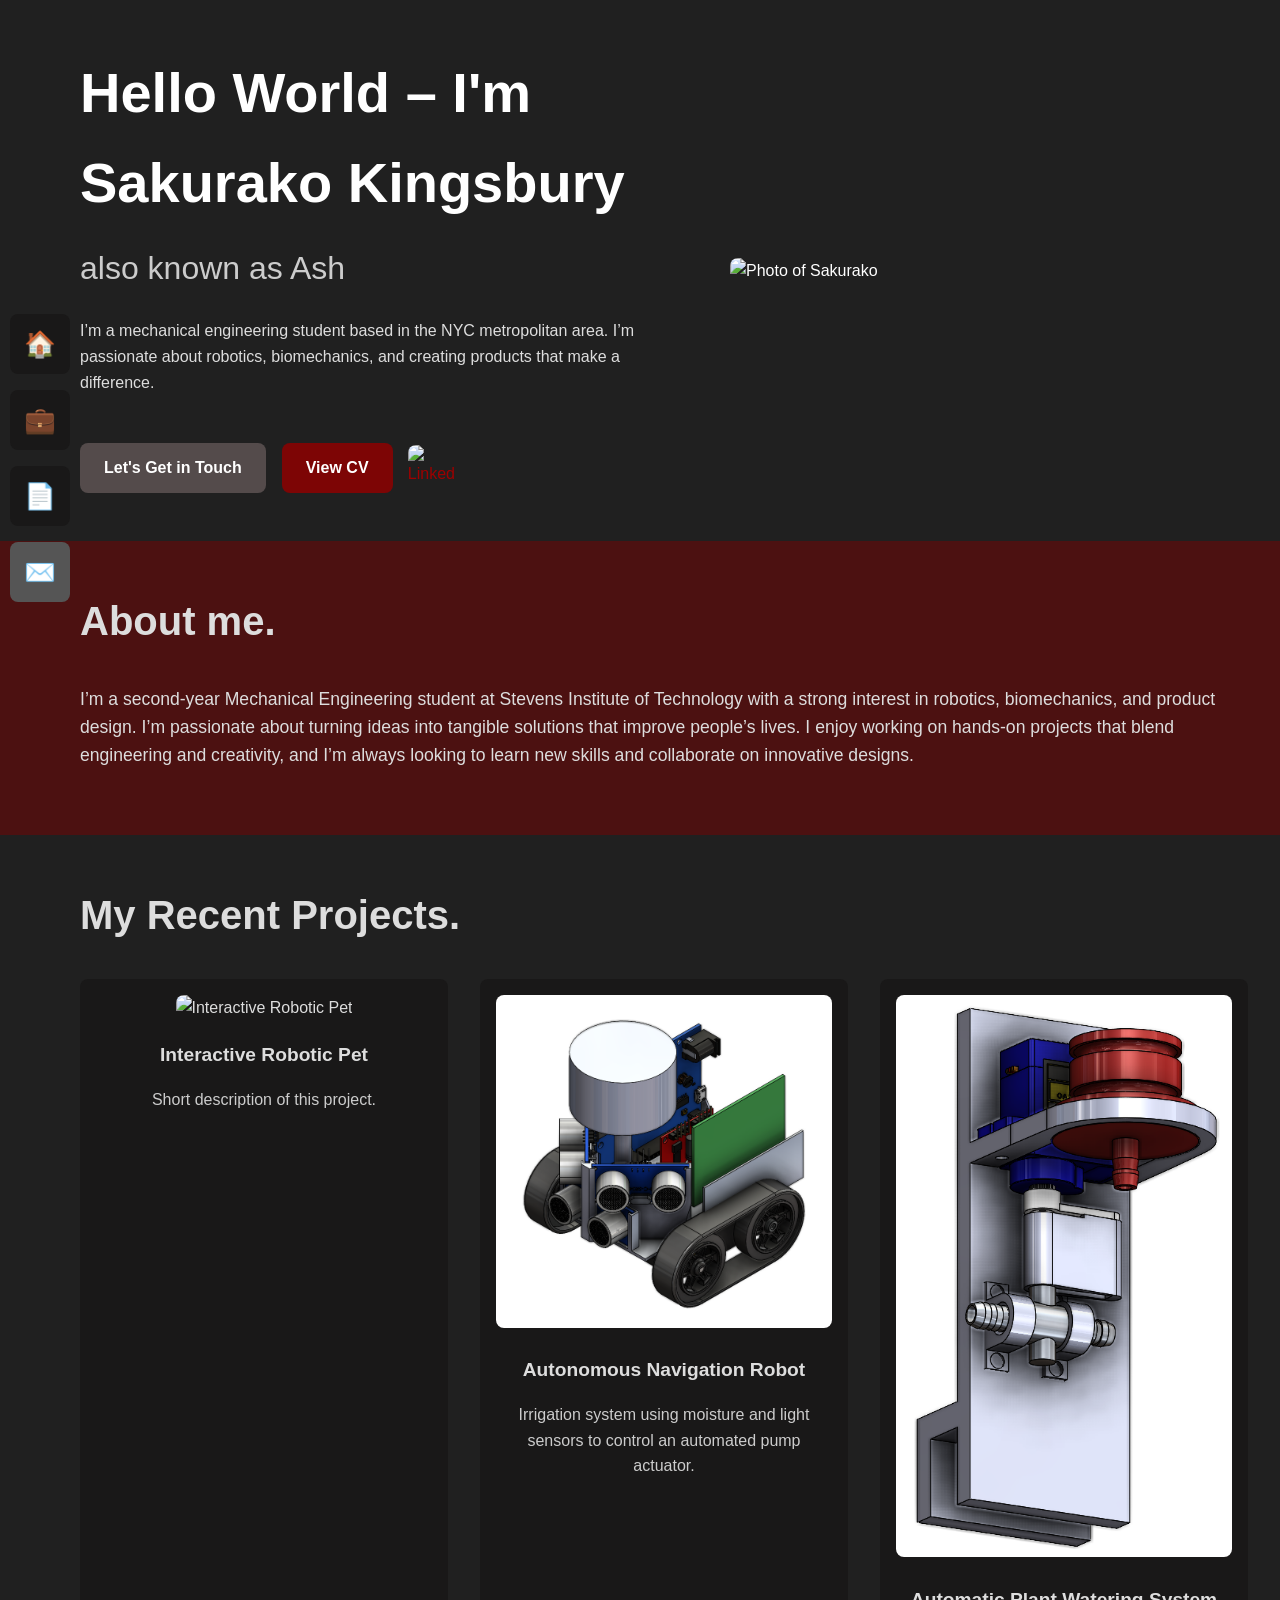
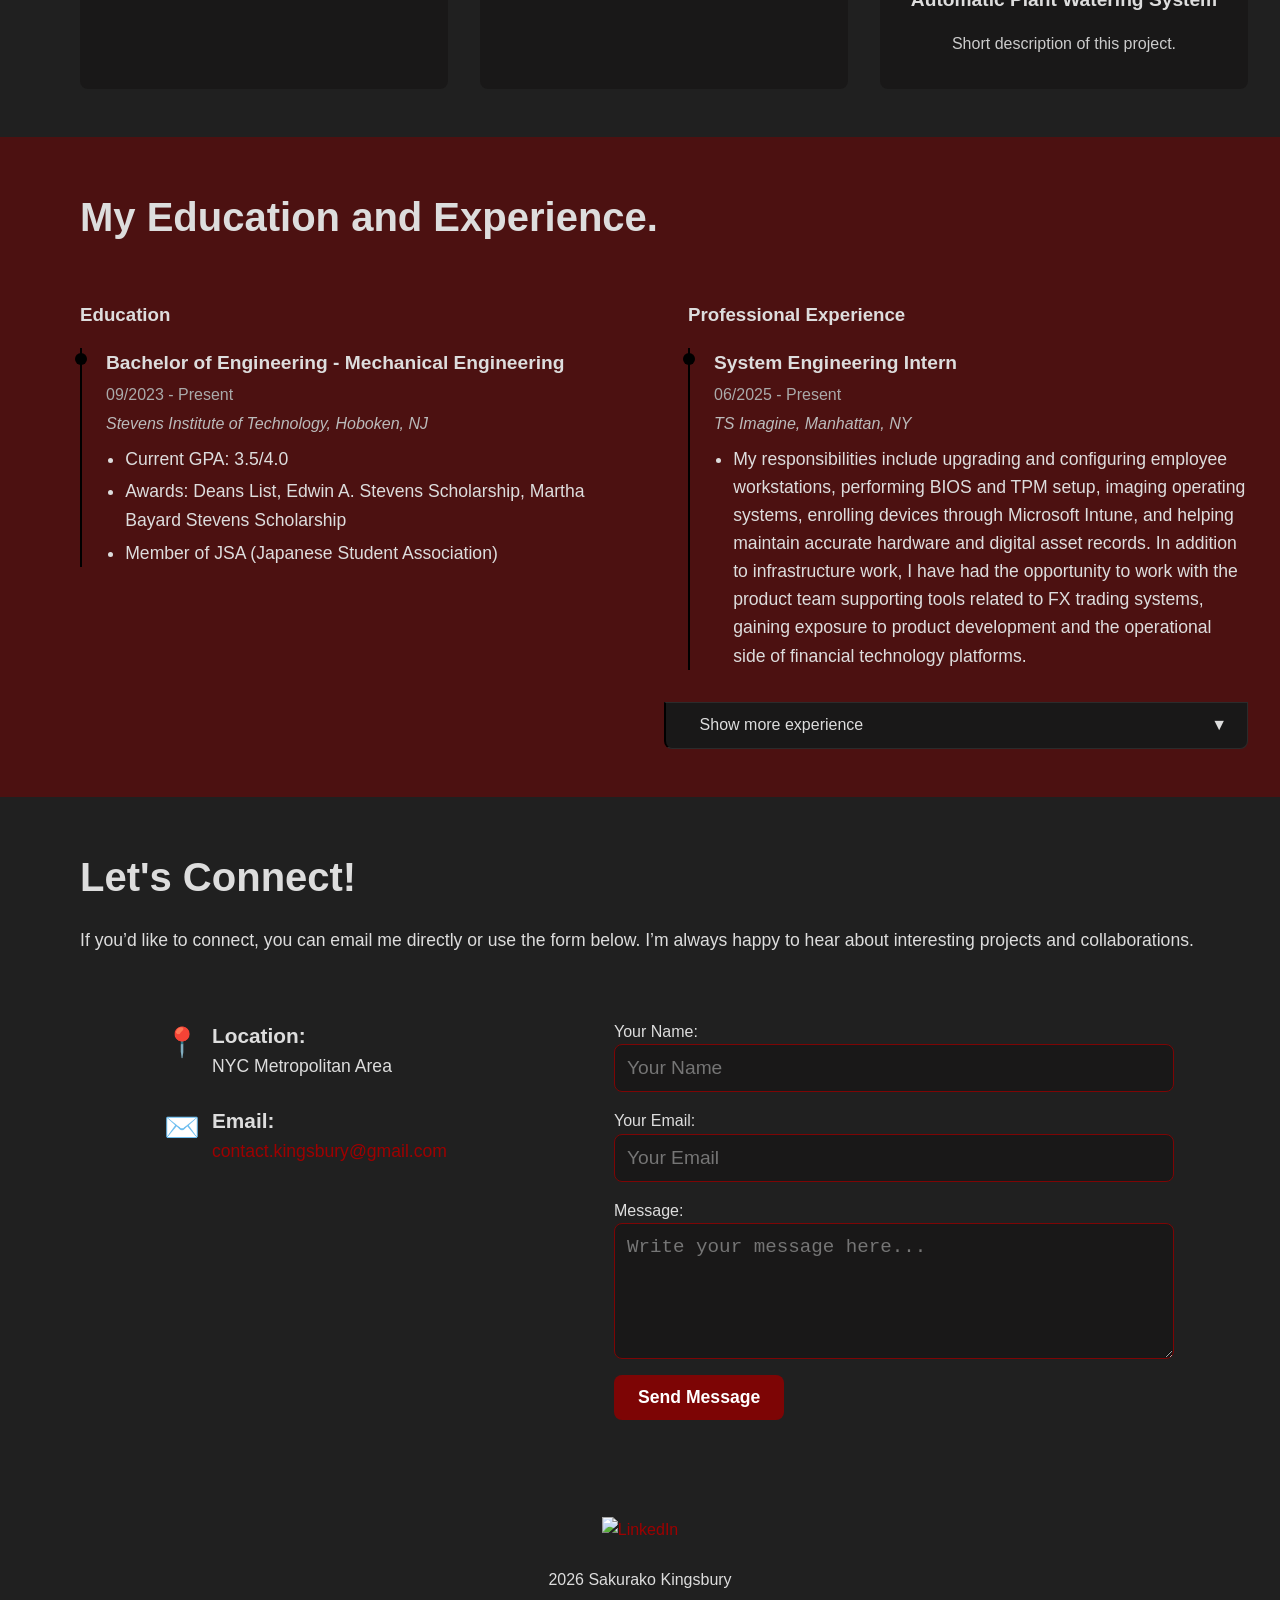
==== index.html @ 4b7a1e5b "Update index.html" ====
<!DOCTYPE html>
<html lang="en">
<head>
  <meta charset="UTF-8" />
  <meta name="viewport" content="width=device-width, initial-scale=1.0"/>
  <title>Sakurako Kingsbury | Portfolio</title>
  <meta name="description" content="Sakurako Kingsbury - Mechanical Engineering Student Portfolio. Projects, Resume, and Contact.">
  <link href="https://fonts.googleapis.com/css2?family=Lato:wght@400;700&display=swap" rel="stylesheet">
  <link rel="stylesheet" href="style.css" />
  <link rel="icon" type="favicon" href="images/favicon.png">
</head>
<body>
  
<button class="hamburger" id="hamburger">&#9776;</button>
<nav class="sidebar" id="sidebar">
  <ul>
    <li><a href="#about"><span class="icon">🏠</span><span class="label">About</span></a></li>
    <li><a href="#projects"><span class="icon">💼</span><span class="label">Projects</span></a></li>
    <li><a href="#resume"><span class="icon">📄</span><span class="label">Resume</span></a></li>
    <li><a href="#contact"><span class="icon">✉️</span><span class="label">Contact</span></a></li>
  </ul>
</nav>
<nav class="mobile-menu" id="mobileMenu">
  <ul>
    <li><a href="#about">About</a></li>
    <li><a href="#projects">Projects</a></li>
    <li><a href="#resume">Resume</a></li>
    <li><a href="#contact">Contact</a></li>
  </ul>
</nav>


<header>
  <div class="container">
    <div class="header-content">
      <div class="nameblock">
        <h1 class="main-name">Hello World – I'm Sakurako Kingsbury</h1>
        <div class="subtitle">also known as Ash</div>
        <p class="intro">
          I’m a mechanical engineering student based in the NYC metropolitan area. I’m passionate about robotics, biomechanics, and creating products that make a difference.
        </p>
        <div class="buttons">
          <a href="#contact" class="button secondary">Let's Get in Touch</a>
          <a href="images/CV.pdf" class="button primary" target="_blank">View CV</a>
          <a href="https://www.linkedin.com/in/sakurakokingsbury/" class="linkedin-button" target="_blank" aria-label="LinkedIn"> <img src="https://uxwing.com/wp-content/themes/uxwing/download/brands-and-social-media/linkedin-app-white-icon.png" alt="LinkedIn">
          </a>
        </div>
      </div>
      <div class="image-container">
        <img src="images/yourphoto.jpg" alt="Photo of Sakurako" class="profile-photo">
      </div>
    </div>
  </div>
</header>

<main>

  <div class="section-wrapper grey">
    <section id="about">
      <div class="container">
        <h2>About me.</h2>
        <p>
          I’m a second-year Mechanical Engineering student at Stevens Institute of Technology with a strong interest in robotics, biomechanics, and product design. I’m passionate about turning ideas into tangible solutions that improve people’s lives. I enjoy working on hands-on projects that blend engineering and creativity, and I’m always looking to learn new skills and collaborate on innovative designs.
        </p>
      </div>
    </section>
  </div>

  <div class="section-wrapper red">
    <section id="projects">
      <div class="container">
        <h2>My Recent Projects.</h2>
        <div class="project-grid">
          <div class="project-item">
            <img src="images/pet assembly.jpg" alt="Interactive Robotic Pet">
            <h3>Interactive Robotic Pet</h3>
            <p>Short description of this project.</p>
          </div>
          <div class="project-item">
            <img src="images/navi assembly.png" alt="Autonomous Navigation Robot">
            <h3>Autonomous Navigation Robot</h3>
            <p>Irrigation system using moisture and light sensors to control an automated pump actuator.</p>
          </div>
          <div class="project-item">
            <img src="images/plant assembly.png" alt="Automatic Plant Watering System">
            <h3>Automatic Plant Watering System</h3>
            <p>Short description of this project.</p>
          </div>
        </div>
      </div>
    </section>
  </div>

  <div class="section-wrapper grey">
    <section id="resume">
      <div class="container">
        <h2>My Education and Experience.</h2>
        <div class="resume-container">
          <div class="resume-column">
            <h3>Education</h3>
            <div class="resume-item">
              <h4>Bachelor of Engineering - Mechanical Engineering</h4>
              <span class="resume-date">09/2023 - Present</span>
              <em>Stevens Institute of Technology, Hoboken, NJ</em>
              <ul>
                <li>Current GPA: 3.5/4.0 </li>
                <li>Awards: Deans List, Edwin A. Stevens Scholarship, Martha Bayard Stevens Scholarship</li>
                <li>Member of JSA (Japanese Student Association)</li>
              </ul>
            </div>
          </div>
          <div class="resume-column">
            <h3>Professional Experience</h3>
            <div class="resume-item">
              <h4>System Engineering Intern</h4>
              <span class="resume-date">06/2025 - Present</span>
              <em>TS Imagine, Manhattan, NY</em>
              <ul>
                <li>My responsibilities include upgrading and configuring employee workstations, performing BIOS and TPM setup, imaging operating systems, enrolling devices through Microsoft Intune, and helping maintain accurate hardware and digital asset records. In addition to infrastructure work, I have had the opportunity to work with the product team supporting tools related to FX trading systems, gaining exposure to product development and the operational side of financial technology platforms.</li>
              </ul>
            </div>
            
            <button class="resume-toggle" type="button" aria-expanded="false" aria-controls="more-experience">
              <span>Show more experience</span>
              <span class="resume-toggle-arrow">▼</span>
            </button>
            
            <div class="resume-extra" id="more-experience" hidden>

            <div class="resume-item">
              <h4>Cook</h4>
              <span class="resume-date">08/2021 - 08/2024</span>
              <em>Ramen Musashi, Scarsdale, NY</em>
              <ul>
                <li>I independently designed and implemented an NFC tap mobile menu that allowed customers to quickly access the restaurant’s digital menu and online ordering platforms through their phones. I also balanced customer service responsibilities with hands-on kitchen work in a fast-paced restaurant environment. I prepared traditional Japanese dishes, managed high transaction volumes at the register, and assisted customers while maintaining efficient service during busy periods. In addition to daily operations, I helped train new staff members and assisted with inventory and kitchen organization.</li>
              </ul>
            </div>
             <div class="resume-item">
              <h4>President of STEM Club</h4>
              <span class="resume-date">01/2022 - 06/2023</span>
              <em>Fusion Academy, White Plains, NY</em>
              <ul>
                <li>I worked alongside my mentor to organize and lead hands-on engineering projects for students interested in robotics and programming. I guided members through building and programming robotics platforms such as the VEX EDR Clawbot and the Parallax ActivityBot, while also introducing students to 3D modeling and printing using Autodesk Maya and Cura. Through these projects, I helped create an environment where students could explore mechanical design, coding in Python, and practical problem-solving through collaborative experimentation.</li>
              </ul>
            </div>
            <div class="resume-item">
              <h4>Engineering and CAD Officer</h4>
              <span class="resume-date">09/2020 - 01/2022</span>
              <em>First Robotics, Scarsdale, NY</em>
              <ul>
                <li>I lead mechanical design, assembly, and engineering documentation for the robot build season. I managed engineering operations, organized design reviews, mentored team members in CAD practices, and maintained detailed records in the team’s engineering notebook. During the pandemic, I developed and taught a Zoom-based Fusion 360 training session for members with little prior CAD experience, guiding them through a hands-on introductory project to build foundational modeling skills. Throughout the season, I helped solve mechanical design challenges through analytical problem-solving, iterative prototyping, and 3D modeling using Autodesk Fusion 360.</li>
              </ul>
            </div>
            </div>
          </div>
        </div>
      </div>
    </section>
  </div>

<div class="section-wrapper red">
  <section id="contact">
    <div class="container">
      <h2>Let's Connect!</h2>
      <p>If you’d like to connect, you can email me directly or use the form below. I’m always happy to hear about interesting projects and collaborations.</p>
      <div class="contact-wrapper">
        <div class="contact-info">
          <div class="contact-item">
            <span class="contact-icon">📍</span>
            <div>
              <strong>Location: </strong><br>
              NYC Metropolitan Area
            </div>
          </div>
          <div class="contact-item">
            <span class="contact-icon">✉️</span>
            <div>
              <strong>Email: </strong><br>
              <a href="mailto:contact.kingsbury@gmail.com">contact.kingsbury@gmail.com</a>
            </div>
          </div>
        </div> <!-- ✅ CLOSE .contact-info properly -->
        <form action="https://formspree.io/f/xrbkwzpn" method="POST">
          <label>
            Your Name:
            <input type="text" name="name" placeholder="Your Name" required>
          </label>
          <label>
            Your Email:
            <input type="email" name="email" placeholder="Your Email" required>
          </label>
          <label>
            Message:
            <textarea name="message" rows="5" placeholder="Write your message here..." required></textarea>
          </label>
          <button type="submit">Send Message</button>
        </form>
      </div>
    </div>
  </section>
</div>

</main>

<footer>
  <a href="https://www.linkedin.com/in/sakurakokingsbury/"
     target="_blank"
     aria-label="LinkedIn"
     style="display: inline-block; margin-bottom: 0.5rem;">
    <img src="https://uxwing.com/wp-content/themes/uxwing/download/brands-and-social-media/linkedin-app-white-icon.png"
         alt="LinkedIn"
         style="height: 32px; width: auto; vertical-align: middle;">
  </a>
  <p>2026 Sakurako Kingsbury</p>
</footer>

<script>
document.addEventListener("DOMContentLoaded", function() {
  const sections = document.querySelectorAll("section");
  const navLinks = document.querySelectorAll(".sidebar a");

  function activateNavLink() {
    let index = sections.length;

    while (--index >= 0) {
      if (window.scrollY + 200 >= sections[index].offsetTop) {
        navLinks.forEach((link) => link.classList.remove("active"));
        const id = sections[index].getAttribute("id");
        const activeLink = document.querySelector(`.sidebar a[href="#${id}"]`);
        if (activeLink) activeLink.classList.add("active");
        break;
      }
    }
  }

  activateNavLink();
  window.addEventListener("scroll", activateNavLink);
});
  
</script>
<script>
  const mobileMenu = document.getElementById('mobileMenu');
  const hamburgerBtn = document.getElementById('hamburger');

  // Toggle menu when clicking the hamburger
  hamburgerBtn.addEventListener('click', (e) => {
    e.stopPropagation(); // Prevent the document click from firing
    mobileMenu.classList.toggle('active');
  });

  // Close menu when clicking a link inside it
  const menuLinks = mobileMenu.querySelectorAll('a');
  menuLinks.forEach(link => {
    link.addEventListener('click', () => {
      mobileMenu.classList.remove('active');
    });
  });

  // Close menu when clicking anywhere else
  document.addEventListener('click', () => {
    mobileMenu.classList.remove('active');
  });

  // Prevent clicks inside the menu from closing it
  mobileMenu.addEventListener('click', (e) => {
    e.stopPropagation();
  });
</script>

<script>
  const resumeToggle = document.querySelector('.resume-toggle');
  const moreExperience = document.getElementById('more-experience');

  if (resumeToggle && moreExperience) {
    resumeToggle.addEventListener('click', () => {
      const isHidden = moreExperience.hasAttribute('hidden');

      if (isHidden) {
        moreExperience.removeAttribute('hidden');
        resumeToggle.setAttribute('aria-expanded', 'true');
        resumeToggle.querySelector('span').textContent = 'Show less experience';
      } else {
        moreExperience.setAttribute('hidden', '');
        resumeToggle.setAttribute('aria-expanded', 'false');
        resumeToggle.querySelector('span').textContent = 'Show more experience';
      }
    });
  }
</script>
  
</body>
</html>
---- style.css ----
:root {
  --red: #7D0505;
  --red-dark: #5D0505;
  --gray-dark: #202020;
  --gray: #333;
  --gray-light: #555;
  --link: #9D0000;
  --link-hover: #8D0E0E;
  --radius: 0.5rem;
}

body {
  font-family: 'Franklin Gothic Medium', Arial, sans-serif;
  margin: 0;
  padding: 0;
  line-height: 1.6;
  background-color: #4C1111;
  color: #ddd;
}

section p,
section li {
  font-size: 1.1rem;
}

img {
  border: none;
}

.resume-toggle {
  width: calc(100% + 1.5rem);
  margin: 1rem 0 0 -1.5rem;
  padding: 0.85rem 1.25rem 0.85rem 2.1rem;
  border: 1px solid #2b2b2b;
  border-left: 2px solid #000;
  border-radius: 0 0 var(--radius) var(--radius);
  background: #191818;
  color: #ddd;
  font-family: 'Franklin Gothic Medium', Arial, sans-serif;
  font-size: 1rem;
  display: flex;
  align-items: center;
  justify-content: space-between;
  cursor: pointer;
  transition: background-color 0.25s ease, transform 0.25s ease;
}

.resume-toggle:hover {
  background: #242424;
}

.resume-toggle-arrow {
  display: inline-block;
  transition: transform 0.25s ease;
}

.resume-toggle[aria-expanded="true"] .resume-toggle-arrow {
  transform: rotate(180deg);
}

.resume-extra {
  margin-top: 1.5rem;
}

.resume-extra[hidden] {
  display: none;
}

/* Sidebar */
.sidebar {
  position: fixed;
  top: 0;
  left: 10px;
  width: 60px;
  height: 100vh;
  background-color: transparent;
  padding-top: 1rem;
  display: flex;
  flex-direction: column;
  align-items: center;
  justify-content: center;
  box-sizing: border-box;
  z-index: 1000;
}

.sidebar ul {
  list-style: none;
  padding: 0;
  margin: 0;
  width: 100%;
}

.sidebar li {
  width: 100%;
  margin: 1rem 0;
}

.sidebar a {
  display: flex;
  flex-direction: column;
  align-items: center;
  justify-content: center;
  width: 60px;
  height: 60px;
  margin: 1rem auto;
  background-color: #191818;
  border-radius: var(--radius);
  font-size: 1.6rem;
  transition: width 0.3s ease, background-color 0.4s ease;
  position: relative;
  overflow: hidden;
  text-decoration: none;
  color: white;
}

/* Hide label by default */
.sidebar a .label {
  opacity: 0;
  position: absolute;
  left: 70px;
  top: 50%;
  color: #ddd;
  transform: translateY(-50%);
  white-space: nowrap;
  font-size: 1.1rem;
  transition: opacity 0s, left 0.2s ease;
  will-change: opacity, left;
}

/* Hover and active hover states */
.sidebar a:hover,
.sidebar a.active:hover {
  width: 160px;
  background-color: var(--gray);
}

.sidebar a:hover .label,
.sidebar a.active:hover .label {
  opacity: 1;
  left: 70px;
}

.sidebar a:hover .icon,
.sidebar a.active:hover .icon {
  opacity: 0;
}

/* Active state */
.sidebar a.active {
  background-color: var(--gray-light);
}

.hamburger {
  display: none;
  position: fixed;
  top: 10px;
  right: 10px;
  z-index: 1000;
  background: none;
  border: none;
  color: white;
  font-size: 2rem;
  cursor: pointer;
}

/* Main container */
.container {
  max-width: 1200px;
  margin: 0 auto;
  padding: 0 2rem;
  padding-left: 80px;
}

/* Header */
header {
  background: var(--gray-dark);
  color: #fff;
  padding: 3rem 0;
}

.header-content {
  display: flex;
  justify-content: space-between;
  align-items: center;
  flex-wrap: nowrap;
  gap: 2rem;
}

.nameblock {
  flex: 1 1 400px;
  display: flex;
  flex-direction: column;
  min-width: 250px;
}

.image-container {
  flex: 1 1 300px;
  display: flex;
  align-items: center;
  justify-content: center;
  min-width: 150px;
}

.profile-photo {
  width: 100%;
  height: auto;
  object-fit: contain;
  display: block;
  border-radius: var(--radius);
}

.main-name {
  font-size: clamp(2rem, 6vw, 3.5em);
  margin: 0;
}

.subtitle {
  font-size: clamp(1rem, 3vw, 2em);
  color: #ccc;
  margin-top: 0.5em;
}

.intro {
  margin-top: 1.5rem;
  max-width: 600px;
  line-height: 1.6;
  color: #ddd;
}

.buttons {
  margin-top: 2rem;
  display: flex;
  gap: 1rem;
  flex-wrap: wrap;
  align-items: center;
}

.button {
  text-decoration: none;
  padding: 0.75rem 1.5rem;
  border-radius: var(--radius);
  font-weight: 600;
  transition: background 0.3s, color 0.3s;
}

.button.primary {
  background: var(--red);
  color: #fff;
}

.button.primary:hover {
  background: var(--red-dark);
}

.button.secondary {
  background: #544B4B;
  color: #fff;
}

.button.secondary:hover {
  background: #383232;
}

/* Contact info */
.contact-item strong {
  font-size: 1.3rem;
}

.contact-item a,
.contact-item div {
  font-size: 1.1rem;
}

.contact-wrapper {
  display: flex;
  justify-content: center;
  align-items: flex-start;
  gap: 3rem;
  flex-wrap: wrap;
  max-width: 1000px;
  margin: 0 auto;
  padding: 2rem 0;
}

.contact-info {
  flex: 1 1 300px;
  display: flex;
  flex-direction: column;
  gap: 1.5rem;
}

.contact-item {
  display: flex;
  align-items: flex-start;
  gap: 0.75rem;
  font-size: 1.1rem;
  color: #ddd;
}

.contact-icon {
  font-size: 1.8rem;
}

/* Contact form */
#contact form {
  flex: 1 1 500px;
  display: flex;
  flex-direction: column;
  gap: 1rem;
  max-width: 550px;
  padding-right: 1rem;
  box-sizing: border-box;
}

#contact form label {
  display: flex;
  flex-direction: column;
  font-weight: 500;
}

#contact form input,
#contact form textarea {
  width: 100%;
  padding: 0.75rem;
  border: 1.5px solid var(--red);
  border-radius: var(--radius);
  font-size: 1.2rem;
  background: #191818;
  color: #eee;
}

#contact form button {
  width: fit-content;
  padding: 0.75rem 1.5rem;
  background: var(--red);
  color: white;
  border: none;
  border-radius: var(--radius);
  font-weight: 600;
  cursor: pointer;
  transition: background 0.3s;
  font-size: 1.1rem;
}

#contact form button:hover {
  background: var(--red-dark);
}

#contact h2 {
  font-size: 2.5rem;
  margin-bottom: 1rem;
}

#contact p {
  font-size: 1.1rem;
  margin-bottom: 2rem;
}

/* Links */
a {
  color: var(--link);
  text-decoration: none;
}

a:hover {
  color: var(--link-hover);
}

/* Resume */
.resume-container {
  display: flex;
  gap: 3rem;
  flex-wrap: wrap;
}

.resume-column {
  flex: 1 1 400px;
}

.resume-item {
  position: relative;
  padding-left: 1.5rem;
  border-left: 2px solid #000;
  margin-bottom: 2rem;
}

.resume-item::before {
  content: "";
  position: absolute;
  left: -0.45rem;
  top: 0.3rem;
  width: 0.75rem;
  height: 0.75rem;
  background: #000;
  border-radius: 50%;
}

.resume-item h4 {
  margin: 0;
  font-size: 1.2rem;
  font-weight: bold;
}

.resume-date {
  display: block;
  font-weight: 500;
  margin: 0.2rem 0;
  color: #aaa;
}

.resume-item em {
  display: block;
  margin-bottom: 0.5rem;
  font-style: italic;
  color: #bbb;
}

.resume-item ul {
  padding-left: 1.2rem;
  margin: 0;
}

.resume-item ul li {
  margin-bottom: 0.3rem;
}

/* Project grid */
.project-grid {
  display: grid;
  grid-template-columns: repeat(auto-fit, minmax(250px, 1fr));
  gap: 2rem;
  margin-top: 2rem;
}

.project-item {
  background-color: #191818;
  border-radius: var(--radius);
  padding: 1rem;
  text-align: center;
  transition: transform 0.3s, box-shadow 0.3s;
}

.project-item:hover {
  transform: translateY(-5px);
  box-shadow: 0 4px 10px rgba(0,0,0,0.6);
}

.project-item img,
.project-item video {
  max-width: 100%;
  height: auto;
  border-radius: var(--radius);
  margin-bottom: 0.75rem;
}

.project-item h3 {
  margin: 0.5rem 0 0.3rem 0;
  font-size: 1.2rem;
}

.project-item p {
  font-size: 1rem;
  color: #ccc;
}

/* Section backgrounds */
section#about { background-color: #4C1111; }
section#projects { background-color: var(--gray-dark); }
section#resume { background-color: #4C1111; }
section#contact { background-color: var(--gray-dark); }

section {
  width: 100%;
  padding: 3rem 0;
}
section > .container {
  background: transparent;
}

h2 {
  font-size: 2.5rem;
  margin: 0 0 2rem 0;
  font-weight: 700;
}

/* Footer */
footer {
  background-color: var(--gray-dark);
  padding: 1rem;
  text-align: center;
}

/* LinkedIn Button Styling */
.linkedin-button {
  display: inline-flex;
  align-items: center;
  justify-content: center;
  height: 2.8rem;
  width: 2.8rem;
  border-radius: var(--radius);
  background: transparent;
  padding: 0;
  margin: 0;
  vertical-align: middle;
  box-sizing: border-box;
}

.linkedin-button img {
  display: block;
  height: 2.9rem;
  width: 2.9rem;
  border-radius: var(--radius);
}

.linkedin-button:hover {
  background: #383232;
}

.contact-linkedin {
  display: flex;
  justify-content: center;
  margin-top: 2rem;
}

.contact-linkedin .linkedin-button {
  width: 3rem;
  height: 3rem;
}

.contact-linkedin .linkedin-button img {
  width: 1.8rem;
  height: 1.8rem;
}

/* Mobile Menu Base */
.mobile-menu {
  display: none;
  position: fixed;
  top: 60px;
  right: 0;
  width: 200px;
  background-color: #0D0D0D;
  border-radius: 0 0 var(--radius) var(--radius);
  box-shadow: 0 4px 8px rgba(0,0,0,0.5);
  z-index: 999;
}

.mobile-menu ul {
  list-style: none;
  margin: 0;
  padding: 0;
}

.mobile-menu li {
  border-bottom: 1px solid #333;
}

.mobile-menu li:last-child {
  border-bottom: none;
}

.mobile-menu a {
  display: block;
  padding: 1rem;
  color: white;
  text-decoration: none;
  font-size: 1.2rem;
}

.mobile-menu a:hover {
  background-color: #333;
}

.mobile-menu.active {
  display: block;
}

/* Responsive adjustments */
/* Medium screens (<975px) */
@media (max-width: 975px) {
  #contact form {
    max-width: 100%;
    padding: 0 1rem;
  }
}

/* Responsive adjustments for small screens (<790px) */
@media (max-width: 790px) {
  .header-content {
    flex-wrap: wrap;
    flex-direction: column;
  }

  .sidebar {
    display: none;
  }

  .hamburger {
    display: block !important;
  }

  .container {
    padding-left: 1rem;
  }

  .contact-wrapper {
    flex-direction: column;
    align-items: stretch;
  }

  .profile-photo {
    width: 80%;
  }

  .main-name {
    font-size: 2.5em;
  }

  .subtitle {
    font-size: 1.5em;
  }

  .nameblock,
  .image-container {
    flex: 1 1 100%;
  }

  .buttons {
    justify-content: flex-start;
  }

  #contact form {
    max-width: 100%;
  }
}
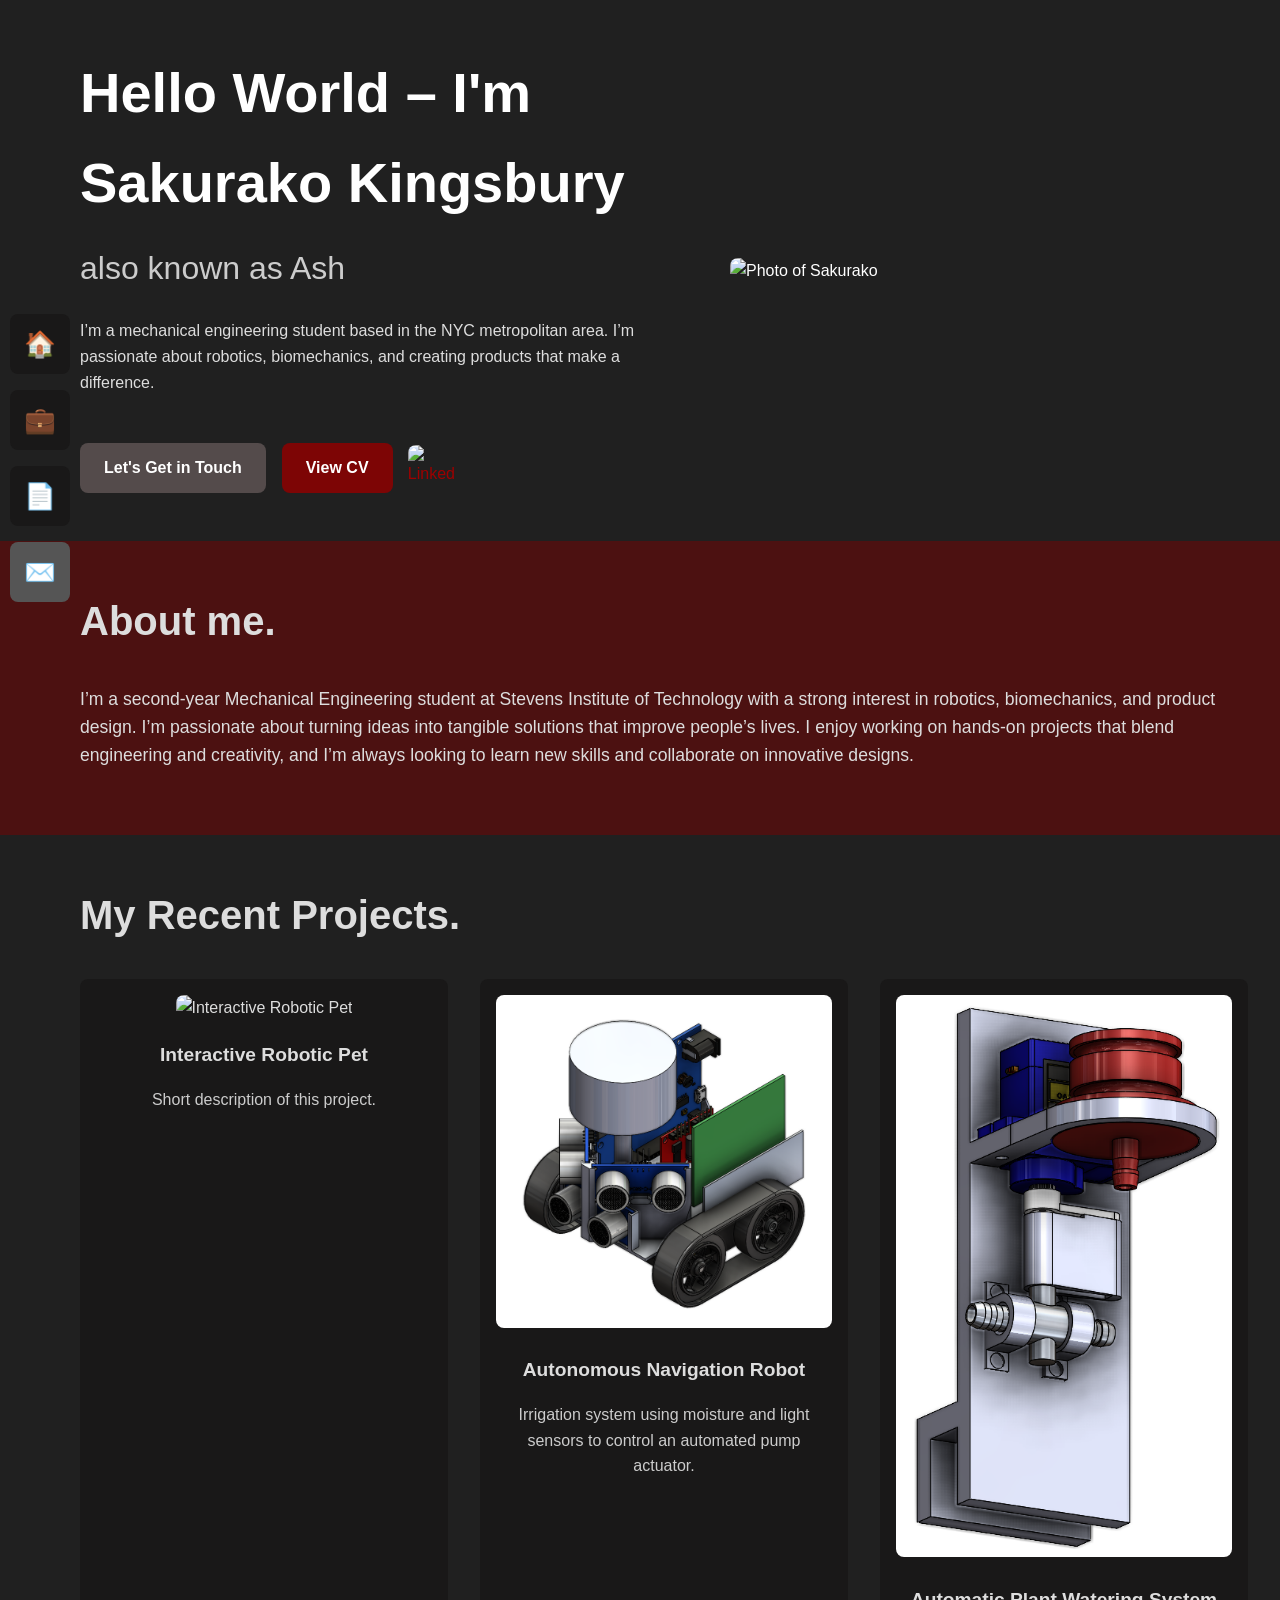
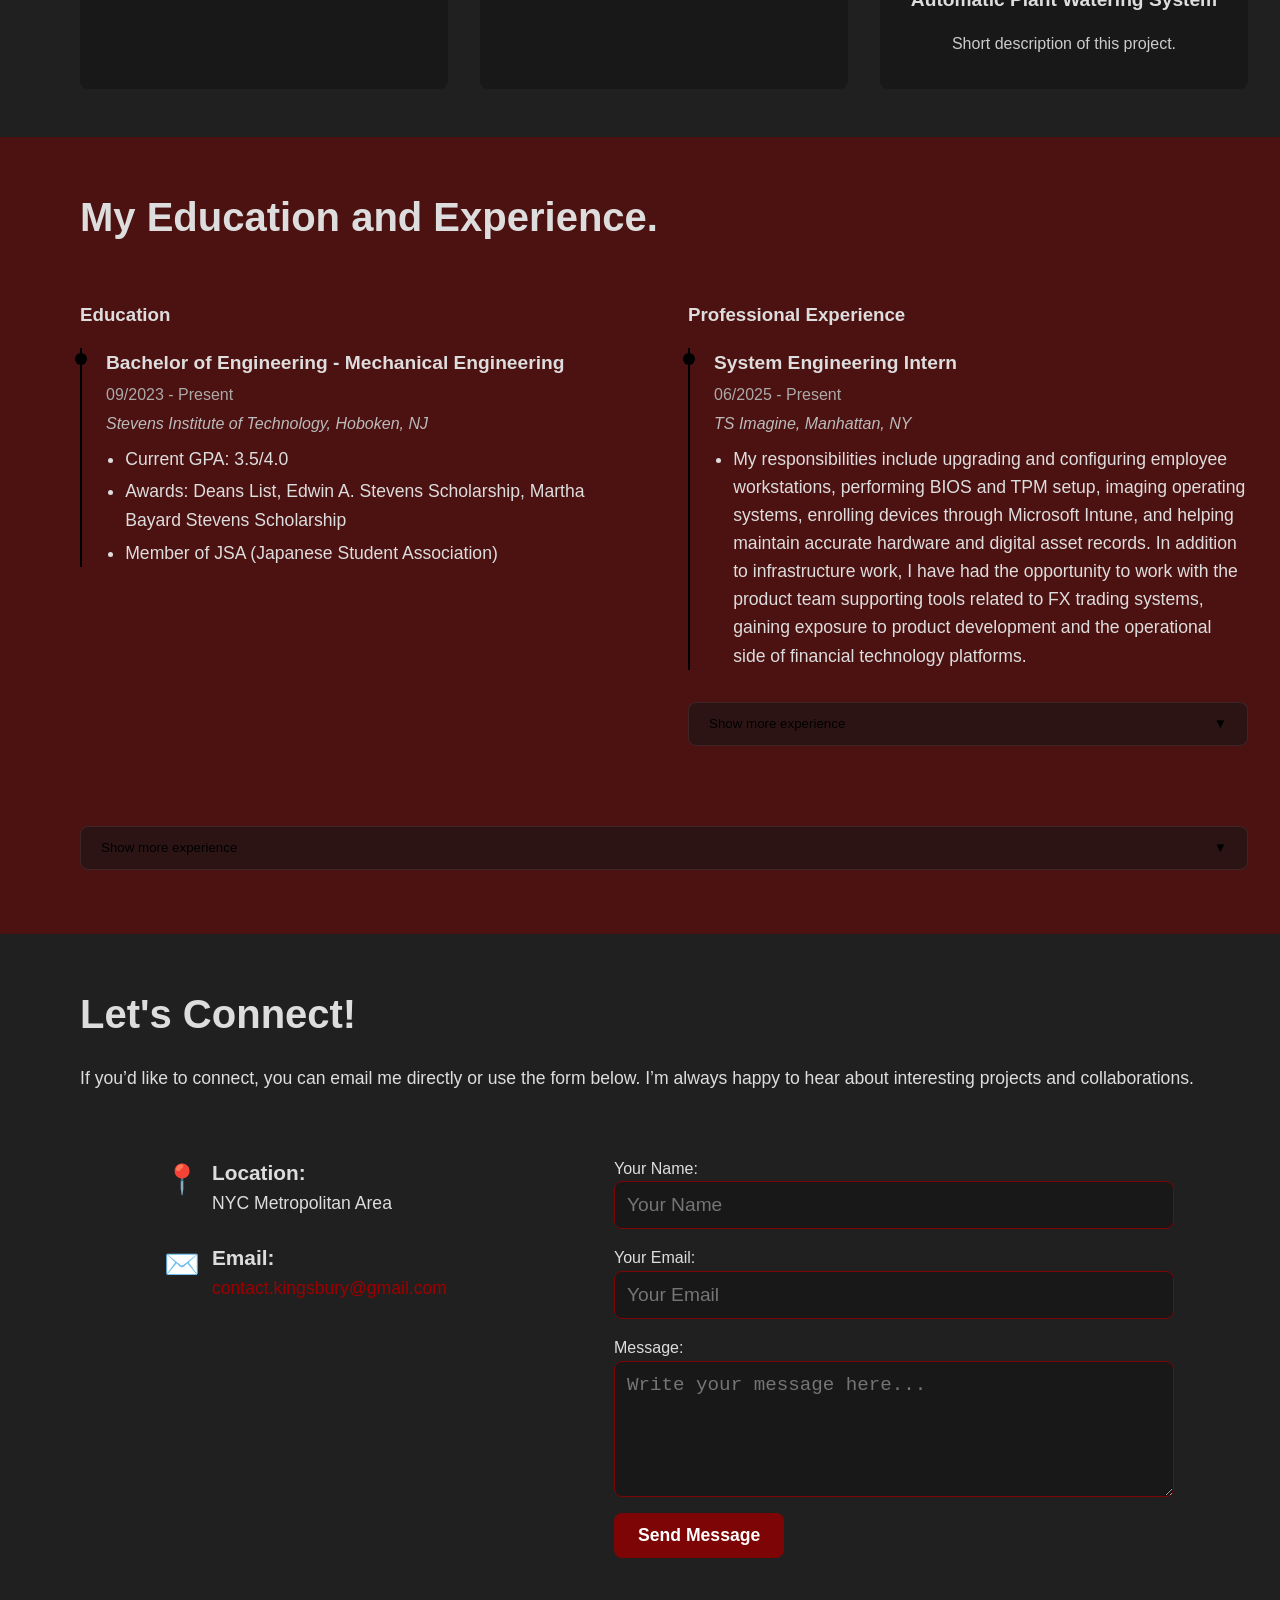
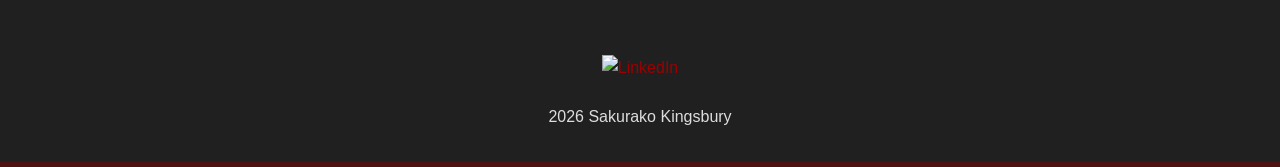
==== commit 171ad3ca: "Update index.html" ====
--- a/index.html
+++ b/index.html
@@ -128,7 +128,7 @@
             <div class="resume-extra" id="more-experience" hidden>
 
             <div class="resume-item">
-              <h4>Cook</h4>
+              <h4>Customer Service Associate & Cook</h4>
               <span class="resume-date">08/2021 - 08/2024</span>
               <em>Ramen Musashi, Scarsdale, NY</em>
               <ul>
@@ -153,6 +153,10 @@
             </div>
             </div>
           </div>
+          <button class="resume-toggle" type="button" aria-expanded="false" aria-controls="more-experience">
+            <span class="resume-toggle-text">Show more experience</span>
+            <span class="resume-toggle-arrow">▼</span>
+          </button>
         </div>
       </div>
     </section>
--- a/style.css
+++ b/style.css
@@ -28,25 +28,28 @@
 }
 
 .resume-toggle {
-  width: calc(100% + 1.5rem);
-  margin: 1rem 0 0 -1.5rem;
-  padding: 0.85rem 1.25rem 0.85rem 2.1rem;
-  border: 1px solid #2b2b2b;
+  flex: 0 0 100%;
+  width: 100%;
+  margin-top: 1rem;
+  margin: 1rem 0;
+  padding: 0.85rem 1.25rem;
   border-left: 2px solid #000;
-  border-radius: 0 0 var(--radius) var(--radius);
-  background: #191818;
-  color: #ddd;
-  font-family: 'Franklin Gothic Medium', Arial, sans-serif;
-  font-size: 1rem;
+  border-radius: var(--radius);
   display: flex;
   align-items: center;
   justify-content: space-between;
   cursor: pointer;
-  transition: background-color 0.25s ease, transform 0.25s ease;
+}
+
+.resume-toggle {
+  background: rgba(25, 24, 24, 0.6); /* transparency */
+  backdrop-filter: blur(6px);        /* nice glass effect */
+  -webkit-backdrop-filter: blur(6px);
+  border: 1px solid rgba(255,255,255,0.08);
 }
 
 .resume-toggle:hover {
-  background: #242424;
+  background: rgba(25, 24, 24, 0.8);
 }
 
 .resume-toggle-arrow {
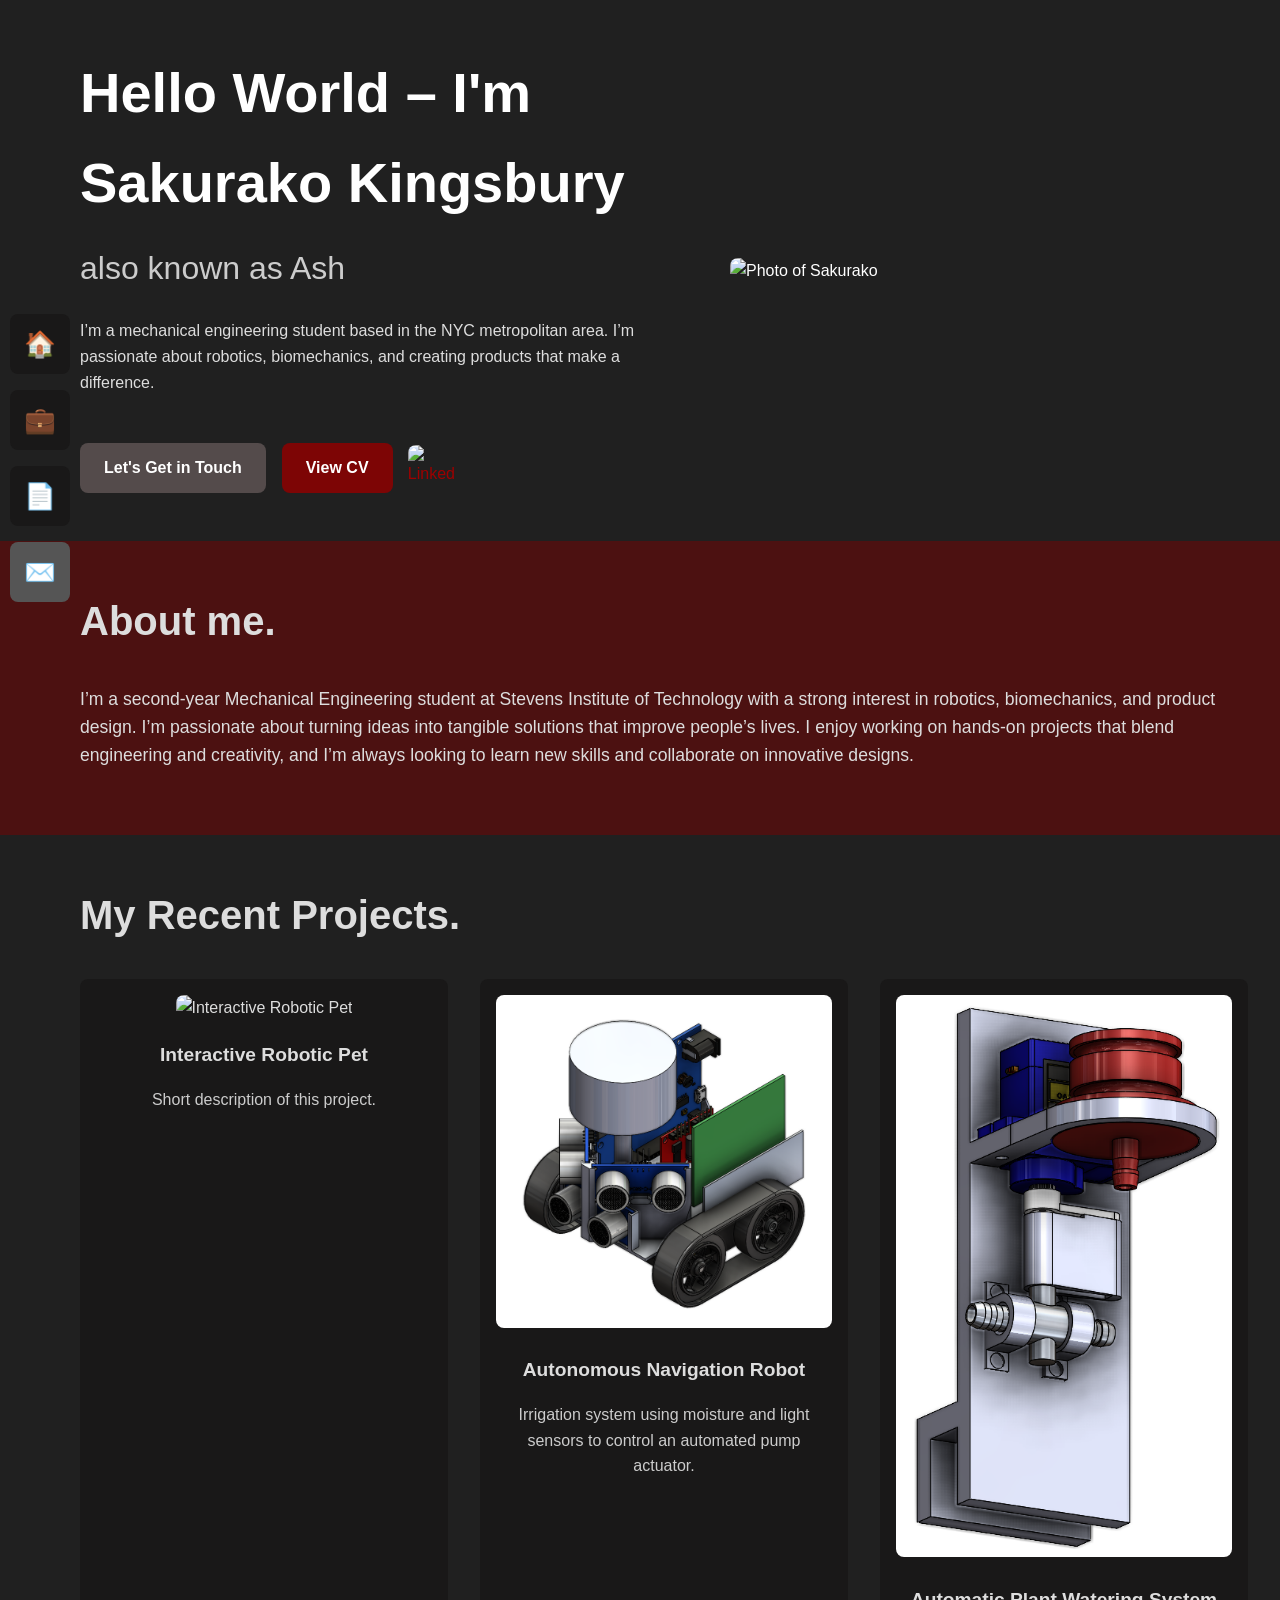
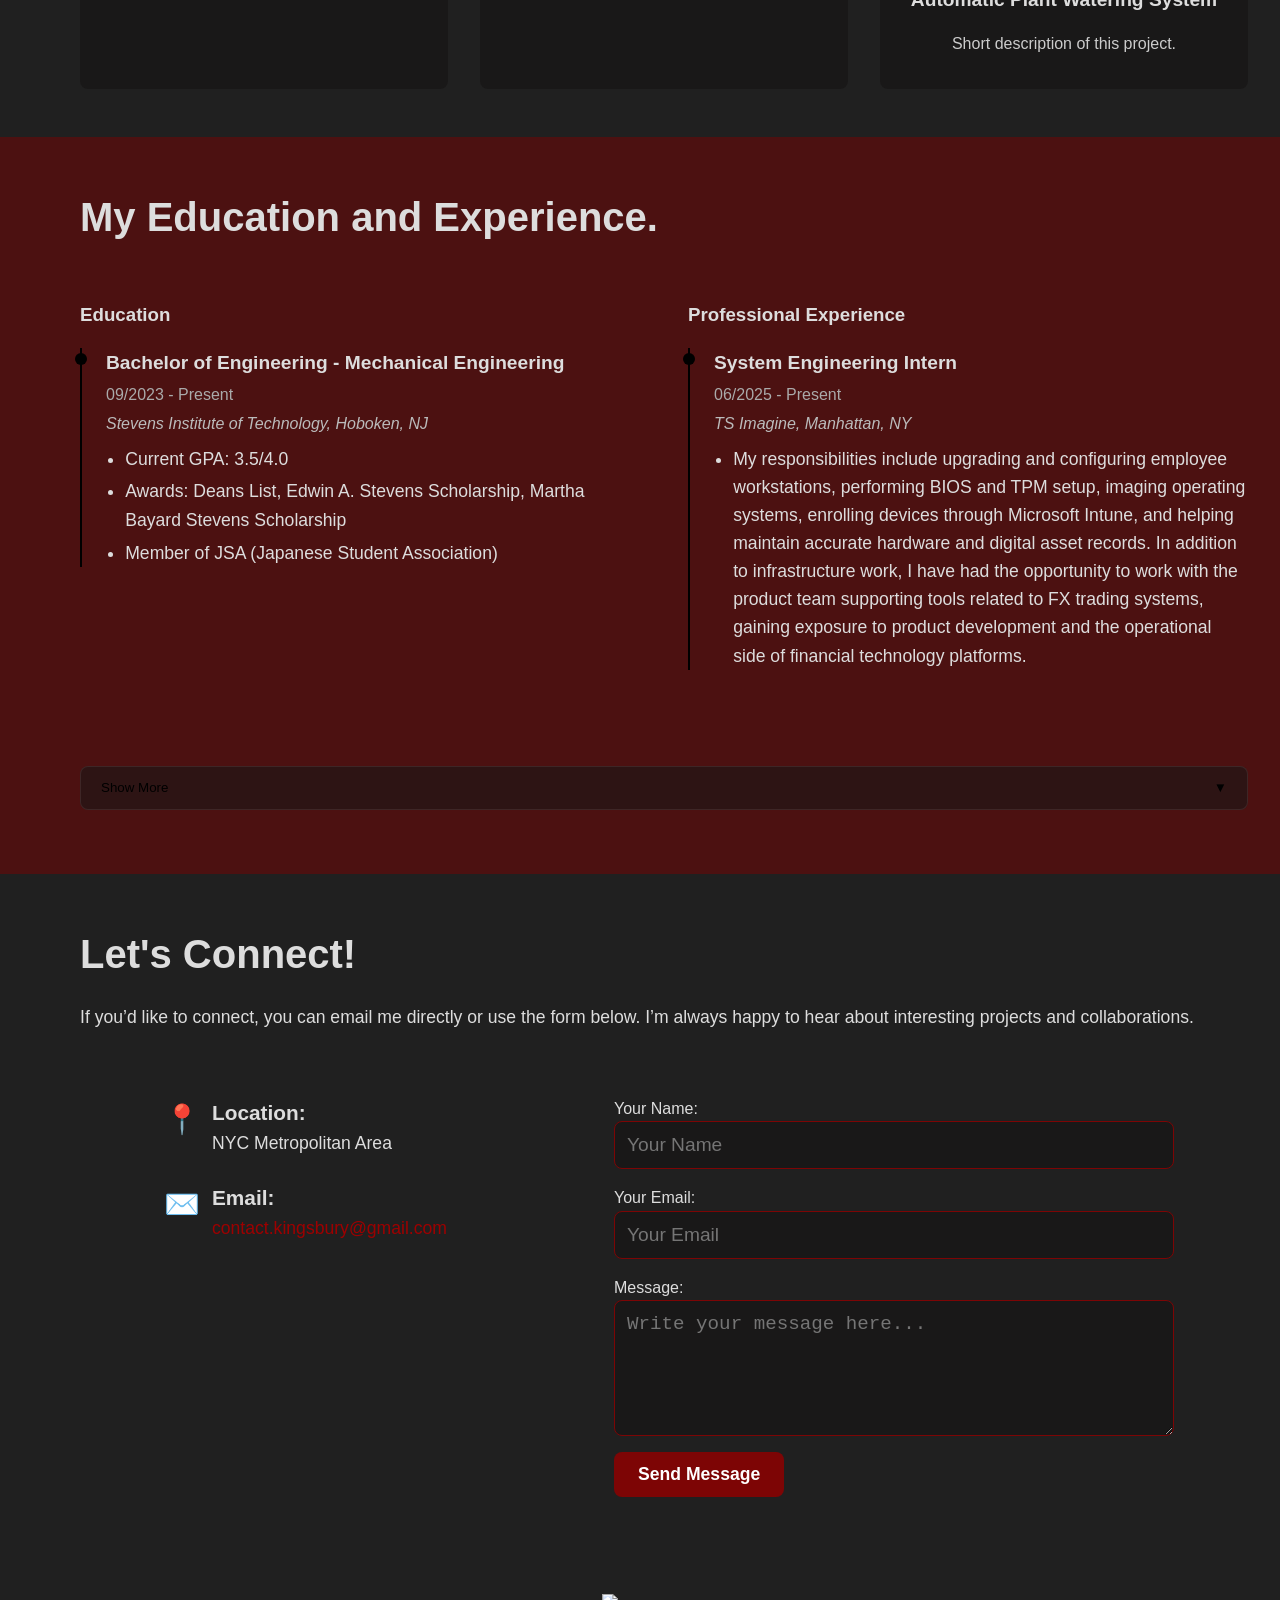
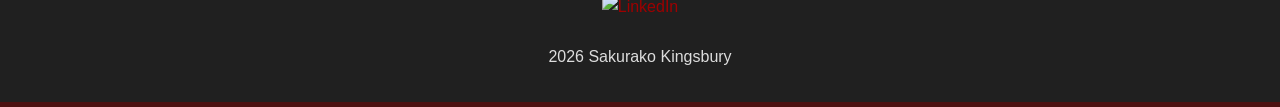
==== commit d2dde718: "Update index.html" ====
--- a/index.html
+++ b/index.html
@@ -120,11 +120,6 @@
               </ul>
             </div>
             
-            <button class="resume-toggle" type="button" aria-expanded="false" aria-controls="more-experience">
-              <span>Show more experience</span>
-              <span class="resume-toggle-arrow">▼</span>
-            </button>
-            
             <div class="resume-extra" id="more-experience" hidden>
 
             <div class="resume-item">
@@ -154,7 +149,7 @@
             </div>
           </div>
           <button class="resume-toggle" type="button" aria-expanded="false" aria-controls="more-experience">
-            <span class="resume-toggle-text">Show more experience</span>
+            <span class="resume-toggle-text">Show More</span>
             <span class="resume-toggle-arrow">▼</span>
           </button>
         </div>
@@ -274,19 +269,20 @@
 <script>
   const resumeToggle = document.querySelector('.resume-toggle');
   const moreExperience = document.getElementById('more-experience');
-
-  if (resumeToggle && moreExperience) {
+  const toggleText = document.querySelector('.resume-toggle-text');
+
+  if (resumeToggle && moreExperience && toggleText) {
     resumeToggle.addEventListener('click', () => {
       const isHidden = moreExperience.hasAttribute('hidden');
 
       if (isHidden) {
         moreExperience.removeAttribute('hidden');
         resumeToggle.setAttribute('aria-expanded', 'true');
-        resumeToggle.querySelector('span').textContent = 'Show less experience';
+        toggleText.textContent = 'Show less experience';
       } else {
         moreExperience.setAttribute('hidden', '');
         resumeToggle.setAttribute('aria-expanded', 'false');
-        resumeToggle.querySelector('span').textContent = 'Show more experience';
+        toggleText.textContent = 'Show more experience';
       }
     });
   }
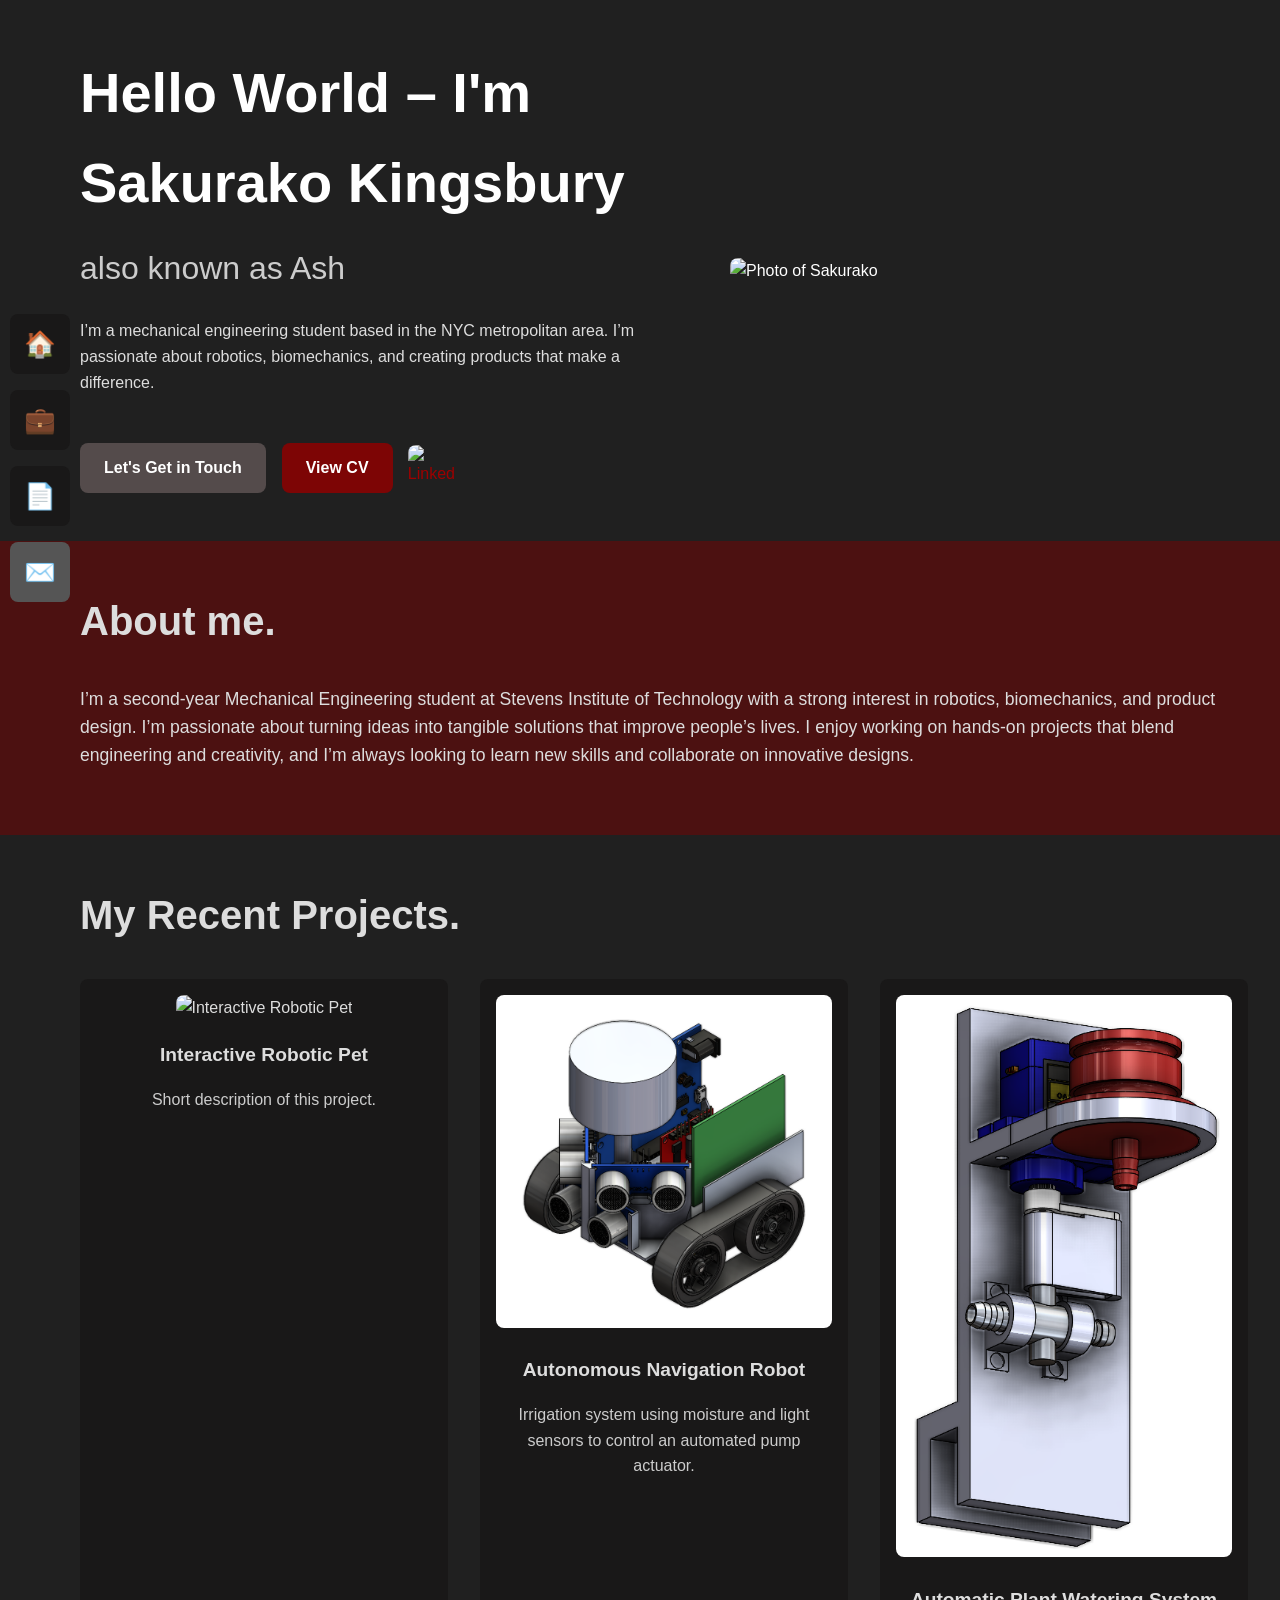
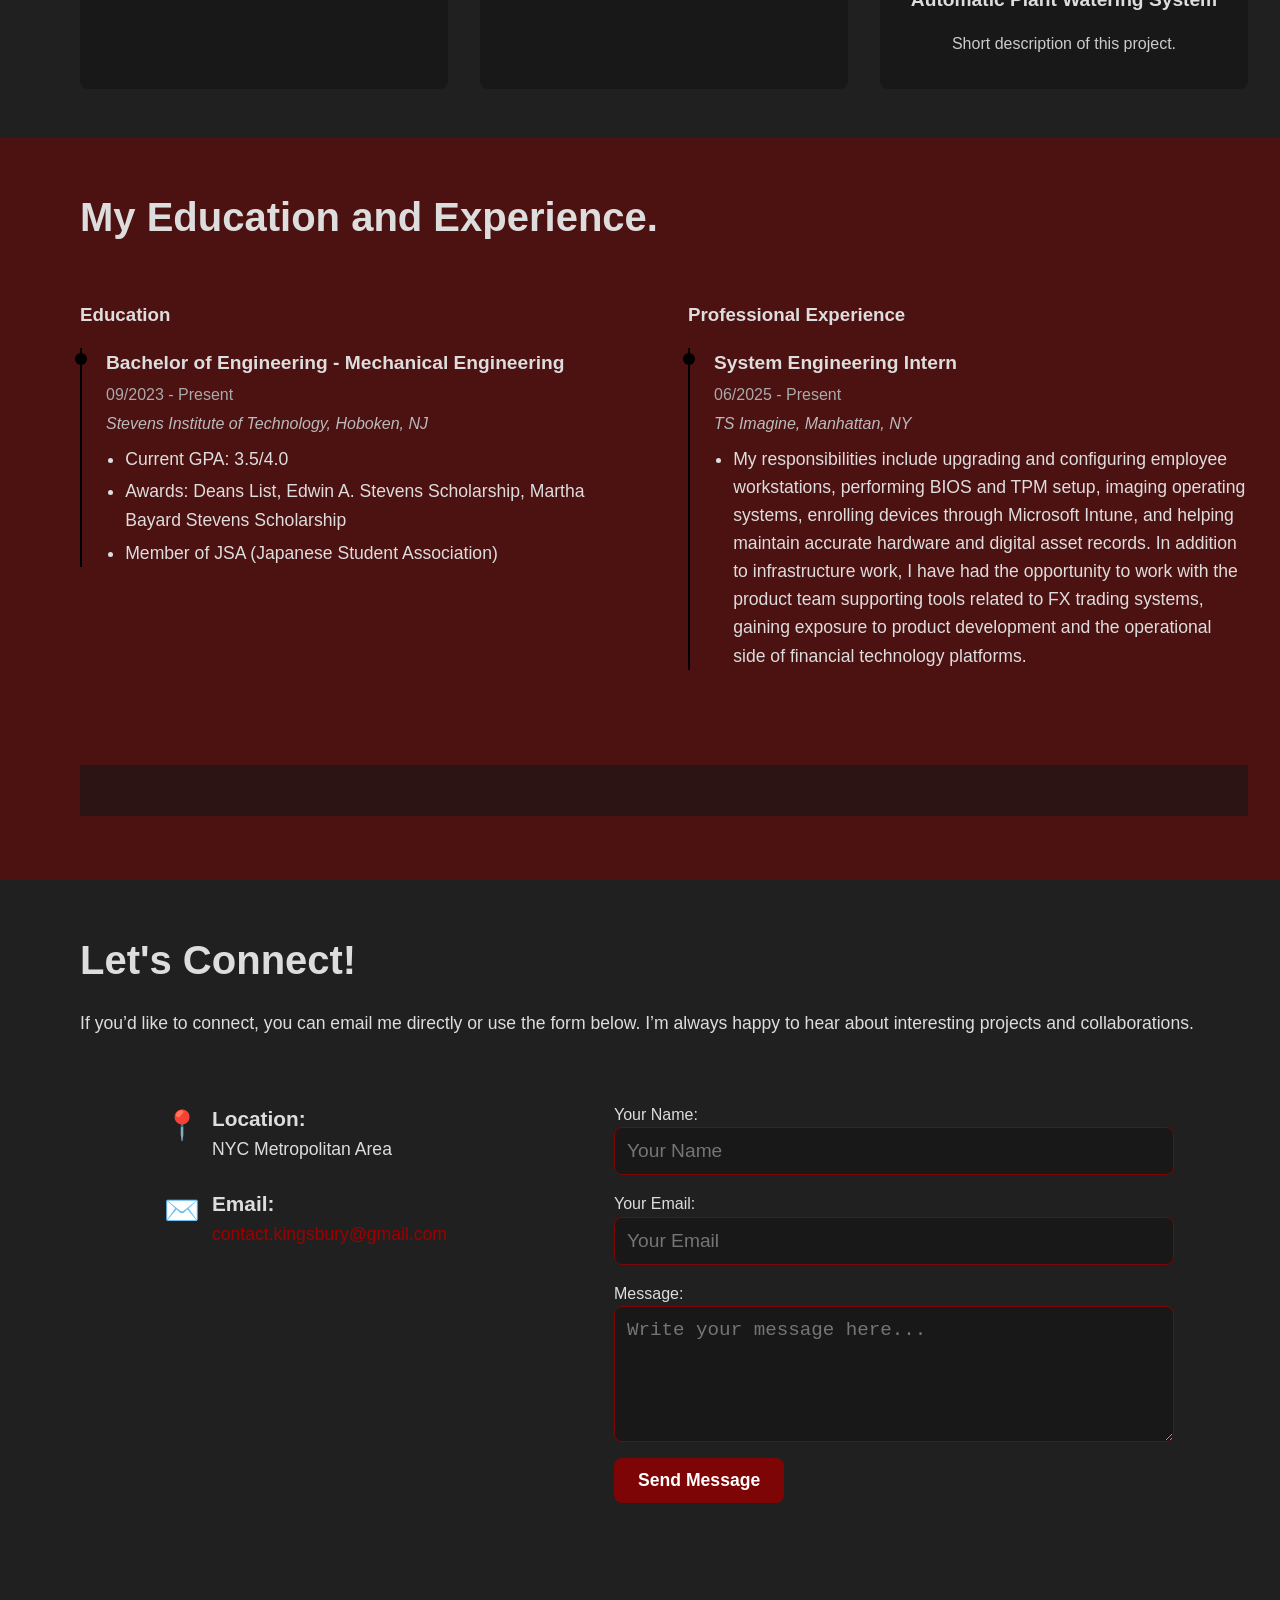
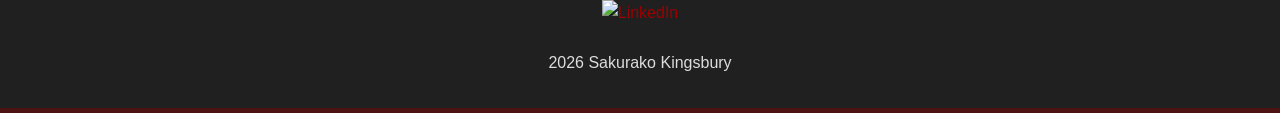
==== commit 6299b8ce: "Update index.html" ====
--- a/index.html
+++ b/index.html
@@ -149,7 +149,7 @@
             </div>
           </div>
           <button class="resume-toggle" type="button" aria-expanded="false" aria-controls="more-experience">
-            <span class="resume-toggle-text">Show More</span>
+            <span class="resume-toggle-text">Show more experience</span>
             <span class="resume-toggle-arrow">▼</span>
           </button>
         </div>
--- a/style.css
+++ b/style.css
@@ -37,7 +37,9 @@
   border-radius: var(--radius);
   display: flex;
   align-items: center;
-  justify-content: space-between;
+  font-size: 1.1rem;      /* matches your section text */
+  justify-content: center; /* centers horizontally */
+  text-align: center;
   cursor: pointer;
 }
 
@@ -50,6 +52,14 @@
 
 .resume-toggle:hover {
   background: rgba(25, 24, 24, 0.8);
+}
+
+.resume-toggle {
+  color: #ccc;
+}
+
+.resume-toggle:hover {
+  color: #fff;
 }
 
 .resume-toggle-arrow {
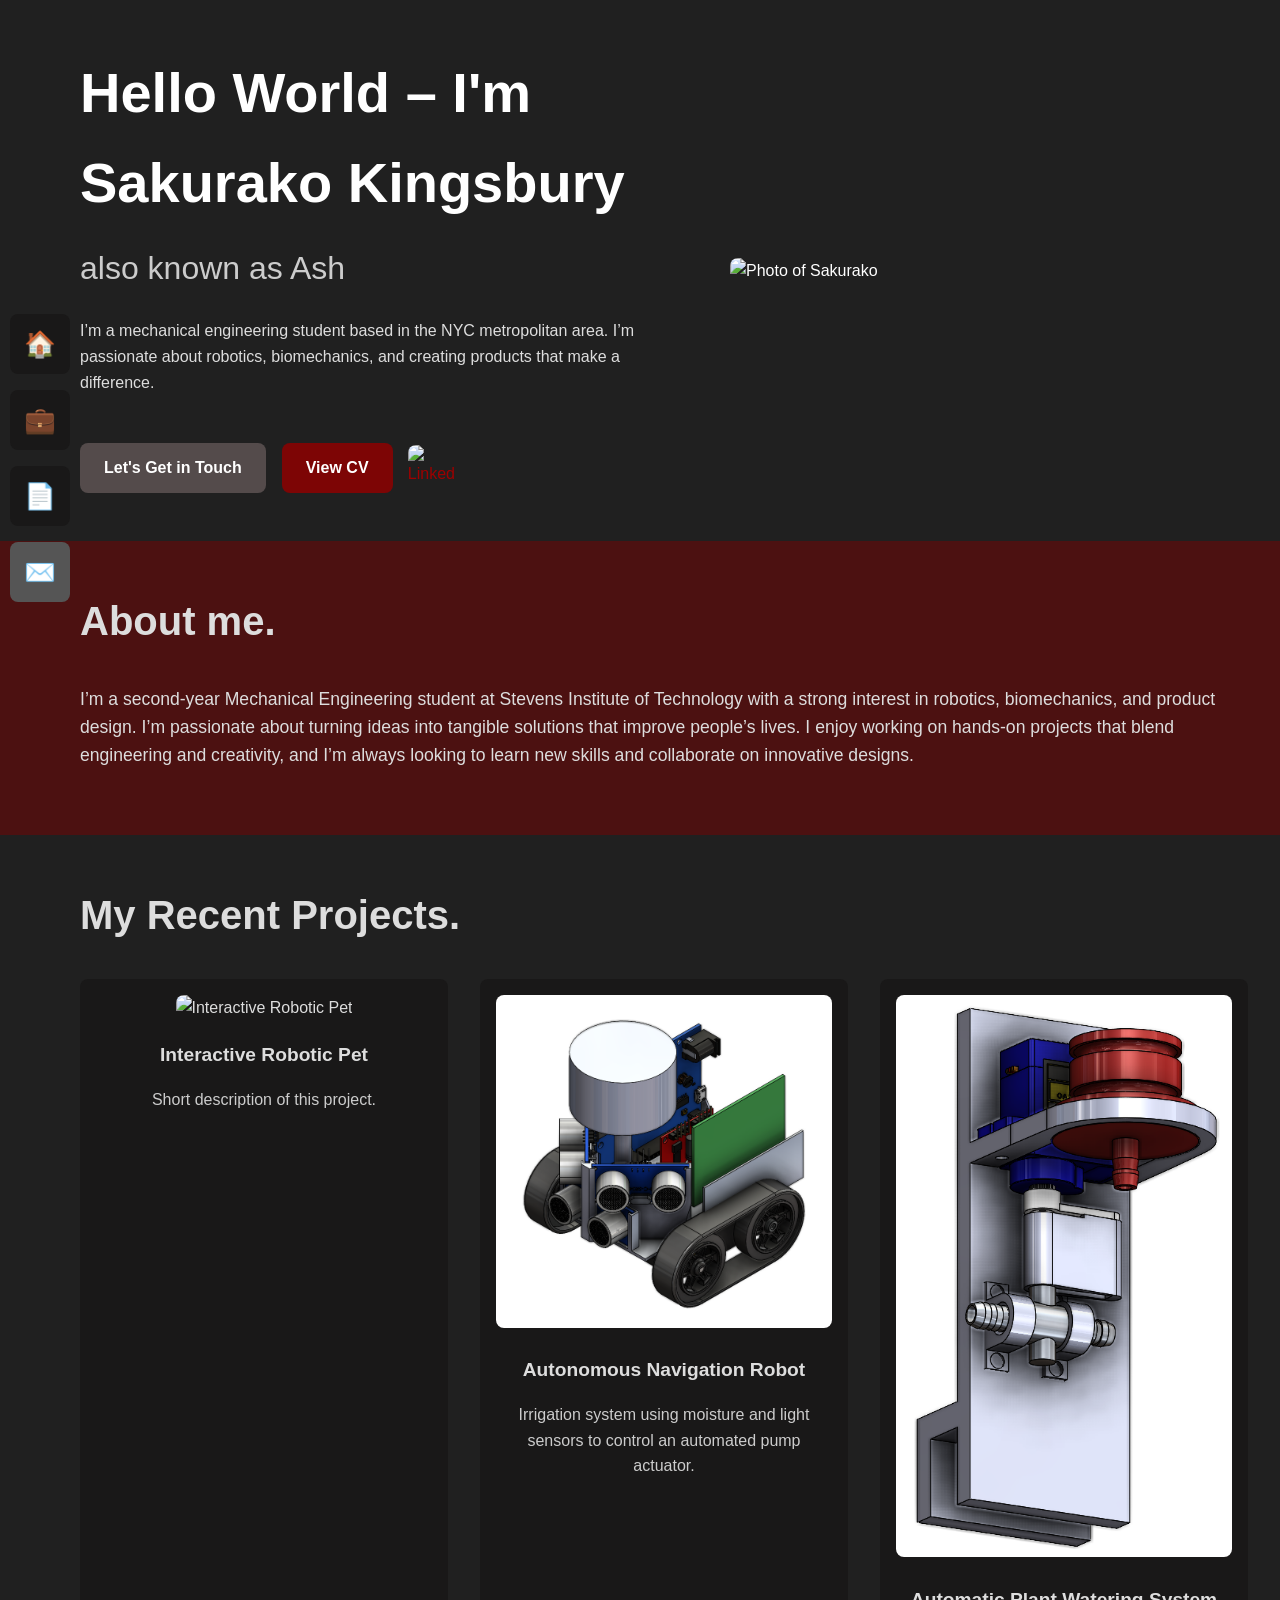
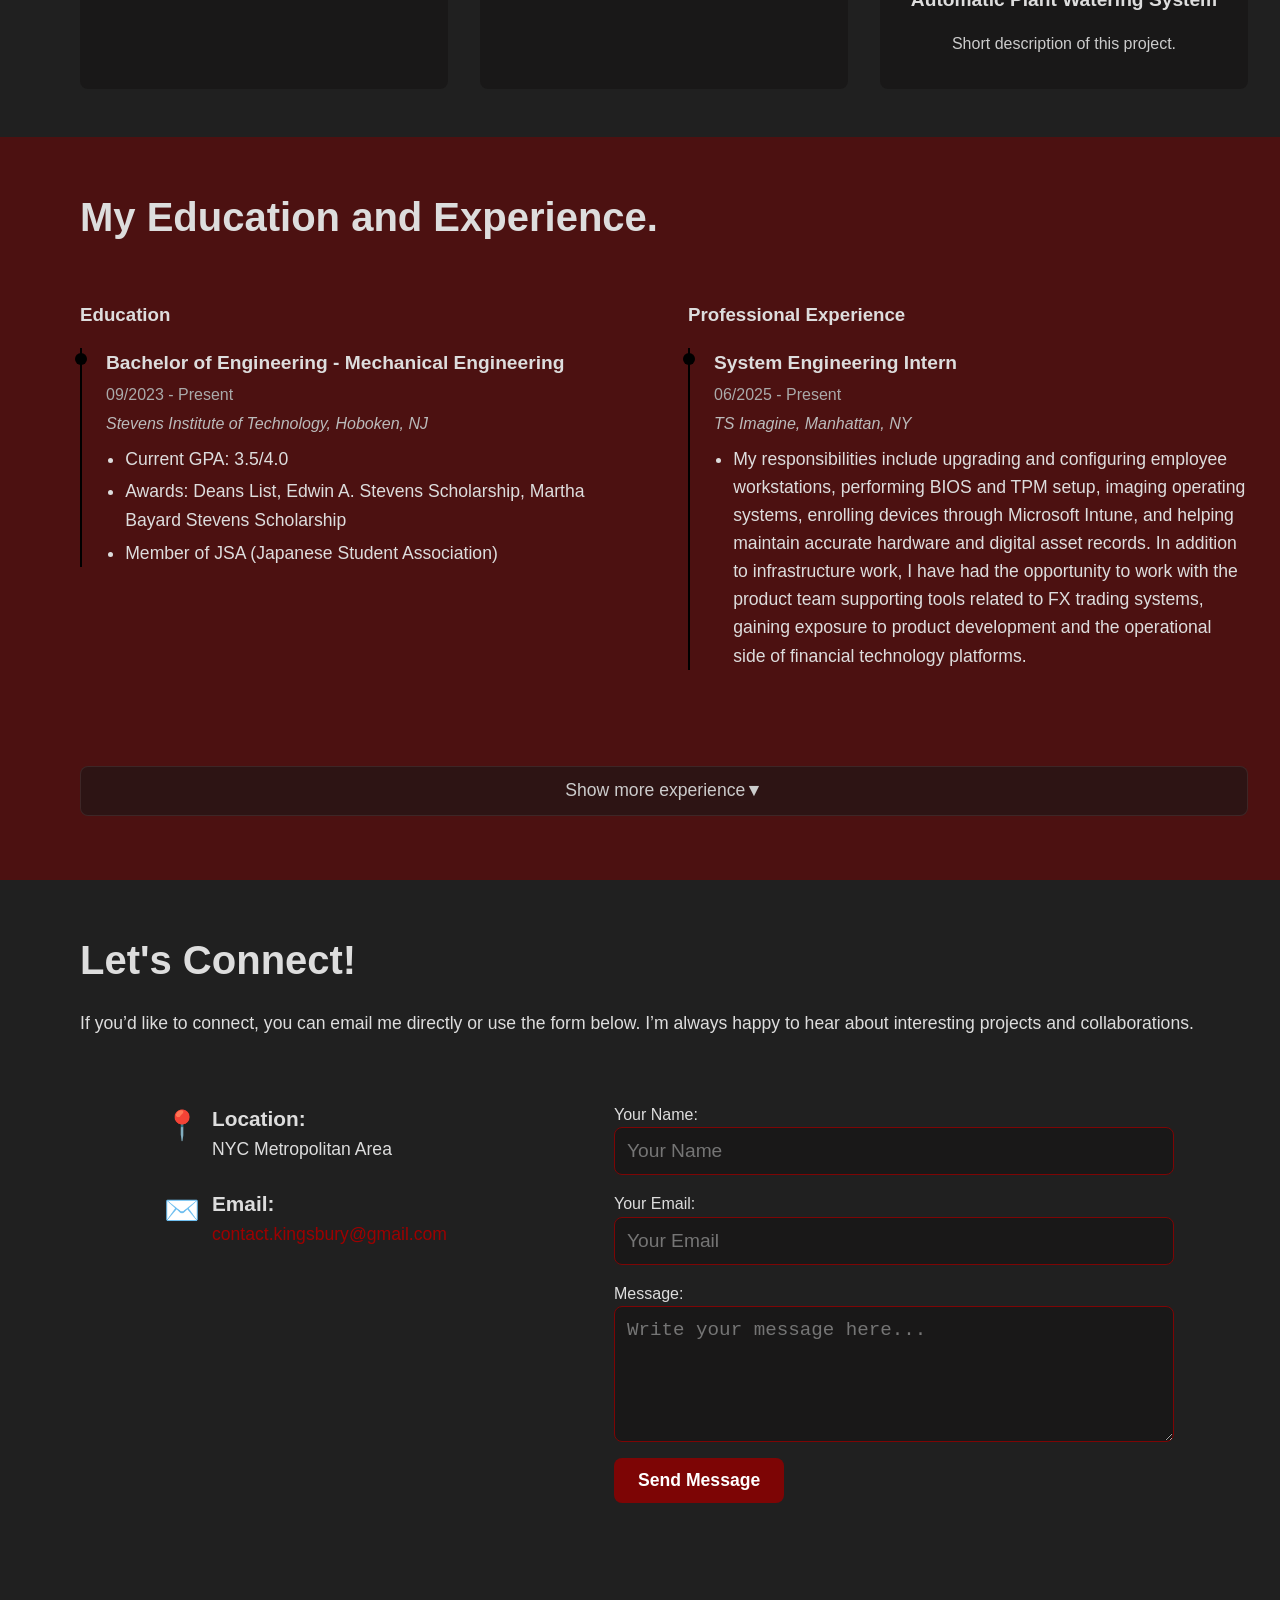
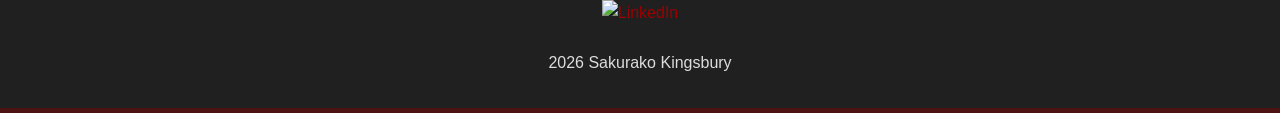
==== commit dcecc866: "Update index.html" ====
--- a/index.html
+++ b/index.html
@@ -41,7 +41,7 @@
         </p>
         <div class="buttons">
           <a href="#contact" class="button secondary">Let's Get in Touch</a>
-          <a href="images/CV.pdf" class="button primary" target="_blank">View CV</a>
+          <a href="images/Sakurako Kingsbury - Mechanical Engineering Undergraduate CV.pdf" class="button primary" target="_blank">View CV</a>
           <a href="https://www.linkedin.com/in/sakurakokingsbury/" class="linkedin-button" target="_blank" aria-label="LinkedIn"> <img src="https://uxwing.com/wp-content/themes/uxwing/download/brands-and-social-media/linkedin-app-white-icon.png" alt="LinkedIn">
           </a>
         </div>
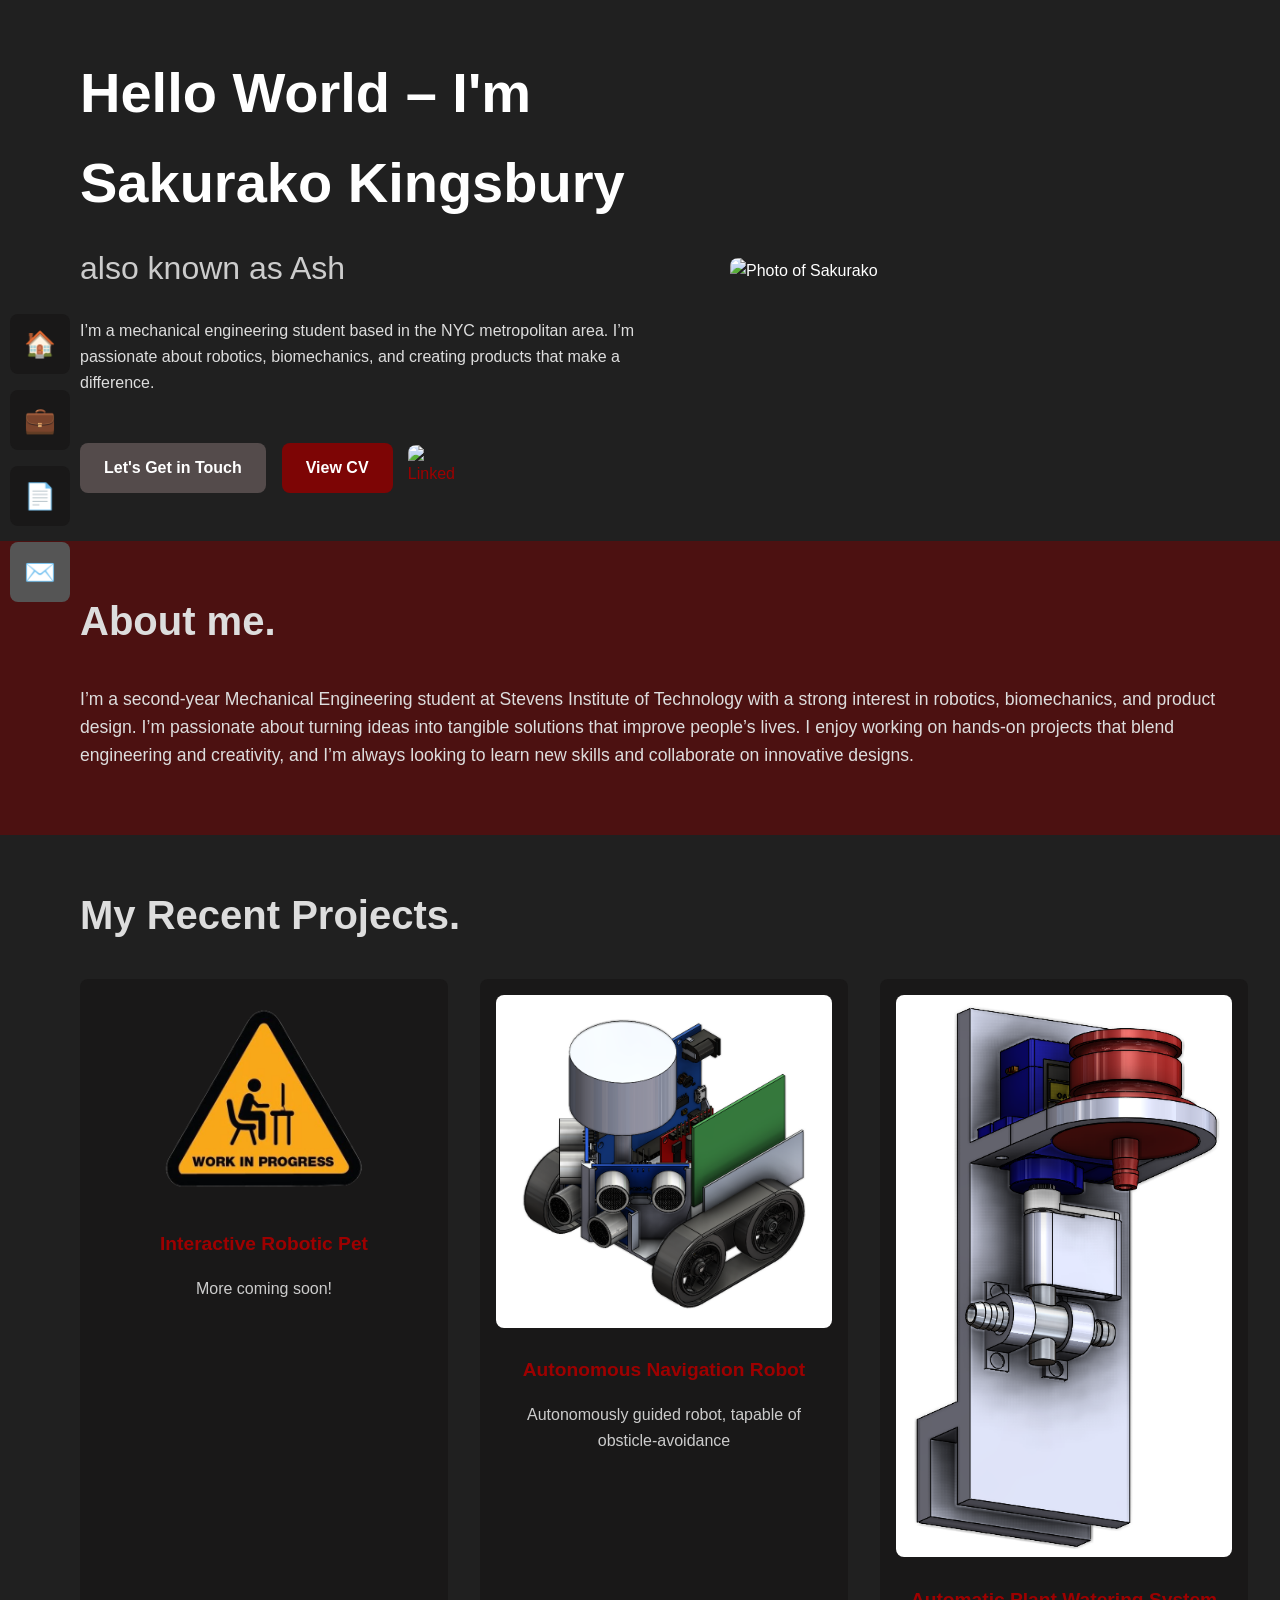
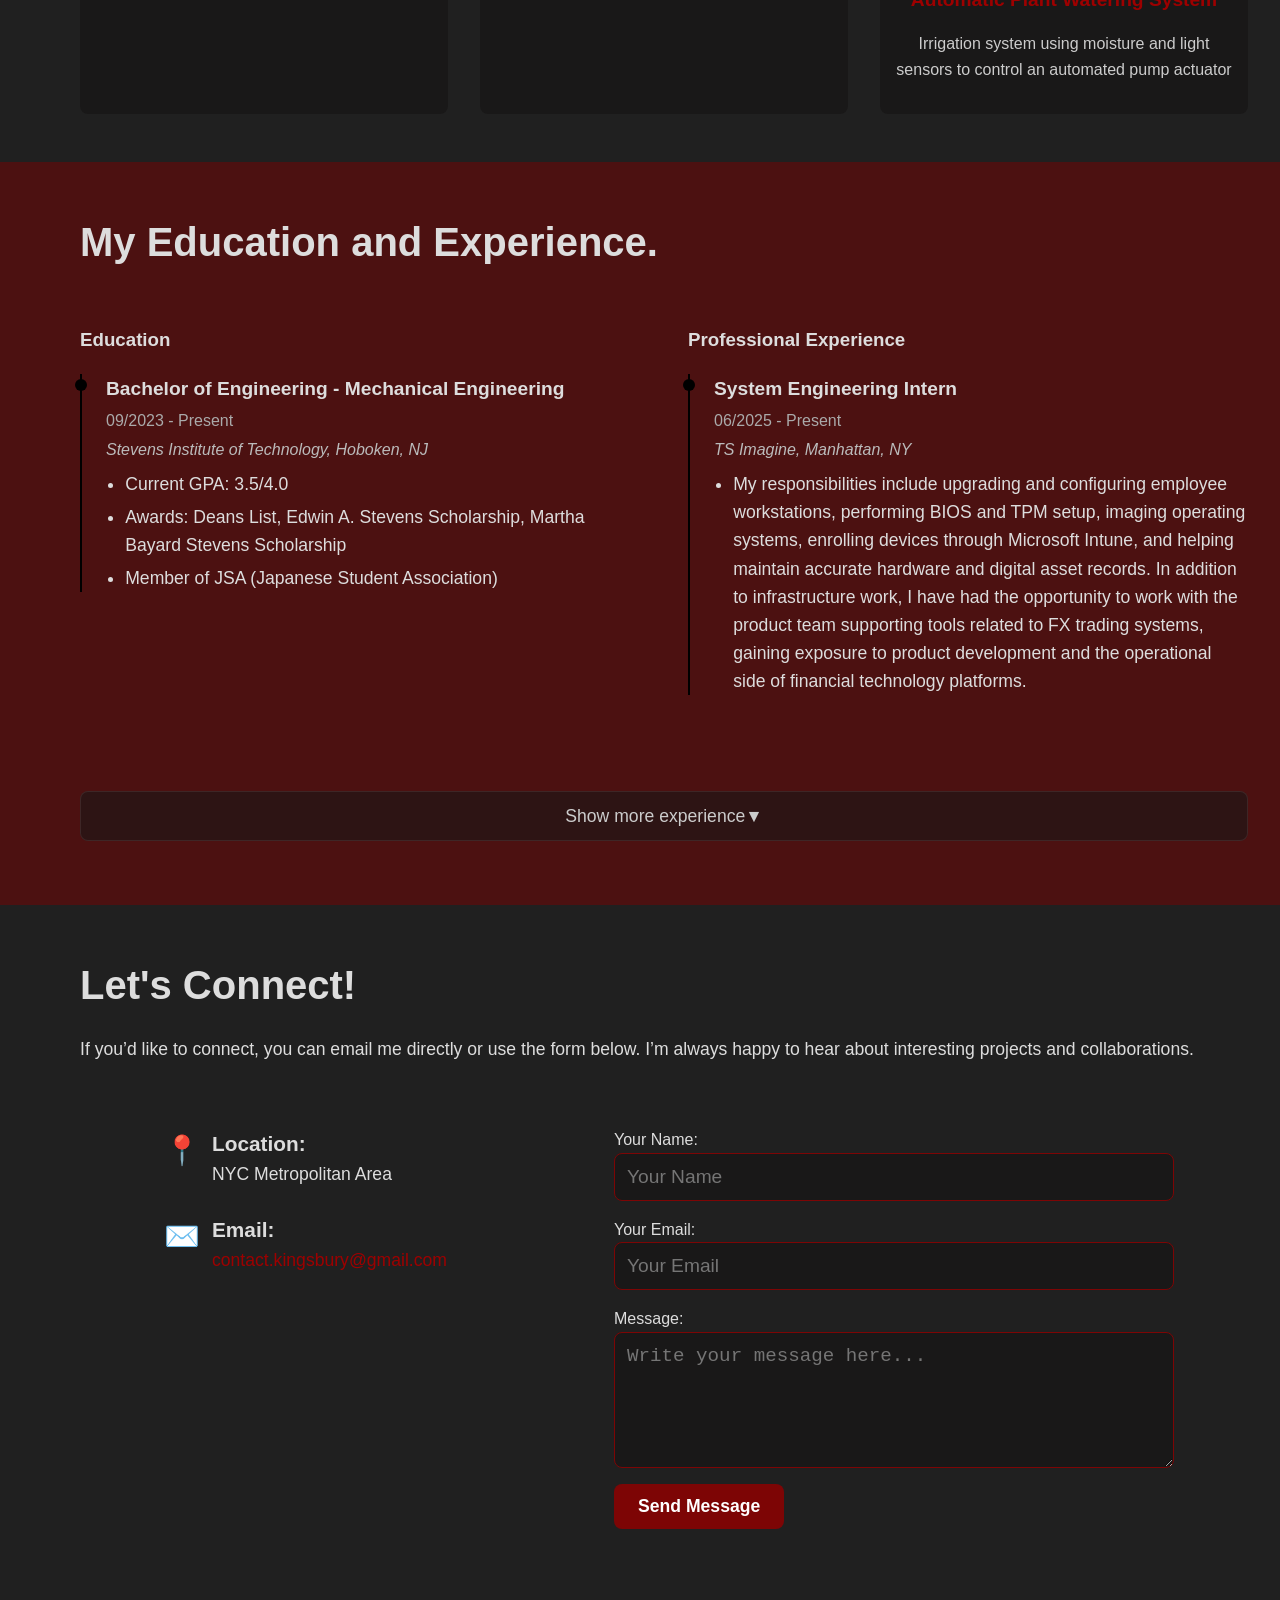
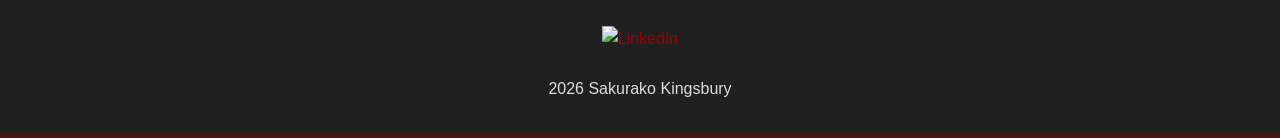
==== commit 25199fbf: "Update index.html" ====
--- a/index.html
+++ b/index.html
@@ -71,21 +71,21 @@
       <div class="container">
         <h2>My Recent Projects.</h2>
         <div class="project-grid">
-          <div class="project-item">
-            <img src="images/pet assembly.jpg" alt="Interactive Robotic Pet">
+          <a class="project-item" href="projects/pet-robot.html">
+            <img src="images/Adobe Express - file.png" alt="Interactive Robotic Pet">
             <h3>Interactive Robotic Pet</h3>
-            <p>Short description of this project.</p>
-          </div>
-          <div class="project-item">
+            <p>More coming soon!</p>
+          </a>
+          <a class="project-item" href="projects/navigation-robot.html">
             <img src="images/navi assembly.png" alt="Autonomous Navigation Robot">
             <h3>Autonomous Navigation Robot</h3>
-            <p>Irrigation system using moisture and light sensors to control an automated pump actuator.</p>
-          </div>
-          <div class="project-item">
+            <p>Autonomously guided robot, tapable of obsticle-avoidance</p>
+          </a>
+          <a class="project-item" href="projects/plant-watering.html">
             <img src="images/plant assembly.png" alt="Automatic Plant Watering System">
             <h3>Automatic Plant Watering System</h3>
-            <p>Short description of this project.</p>
-          </div>
+            <p>Irrigation system using moisture and light sensors to control an automated pump actuator</p>
+          </a>
         </div>
       </div>
     </section>
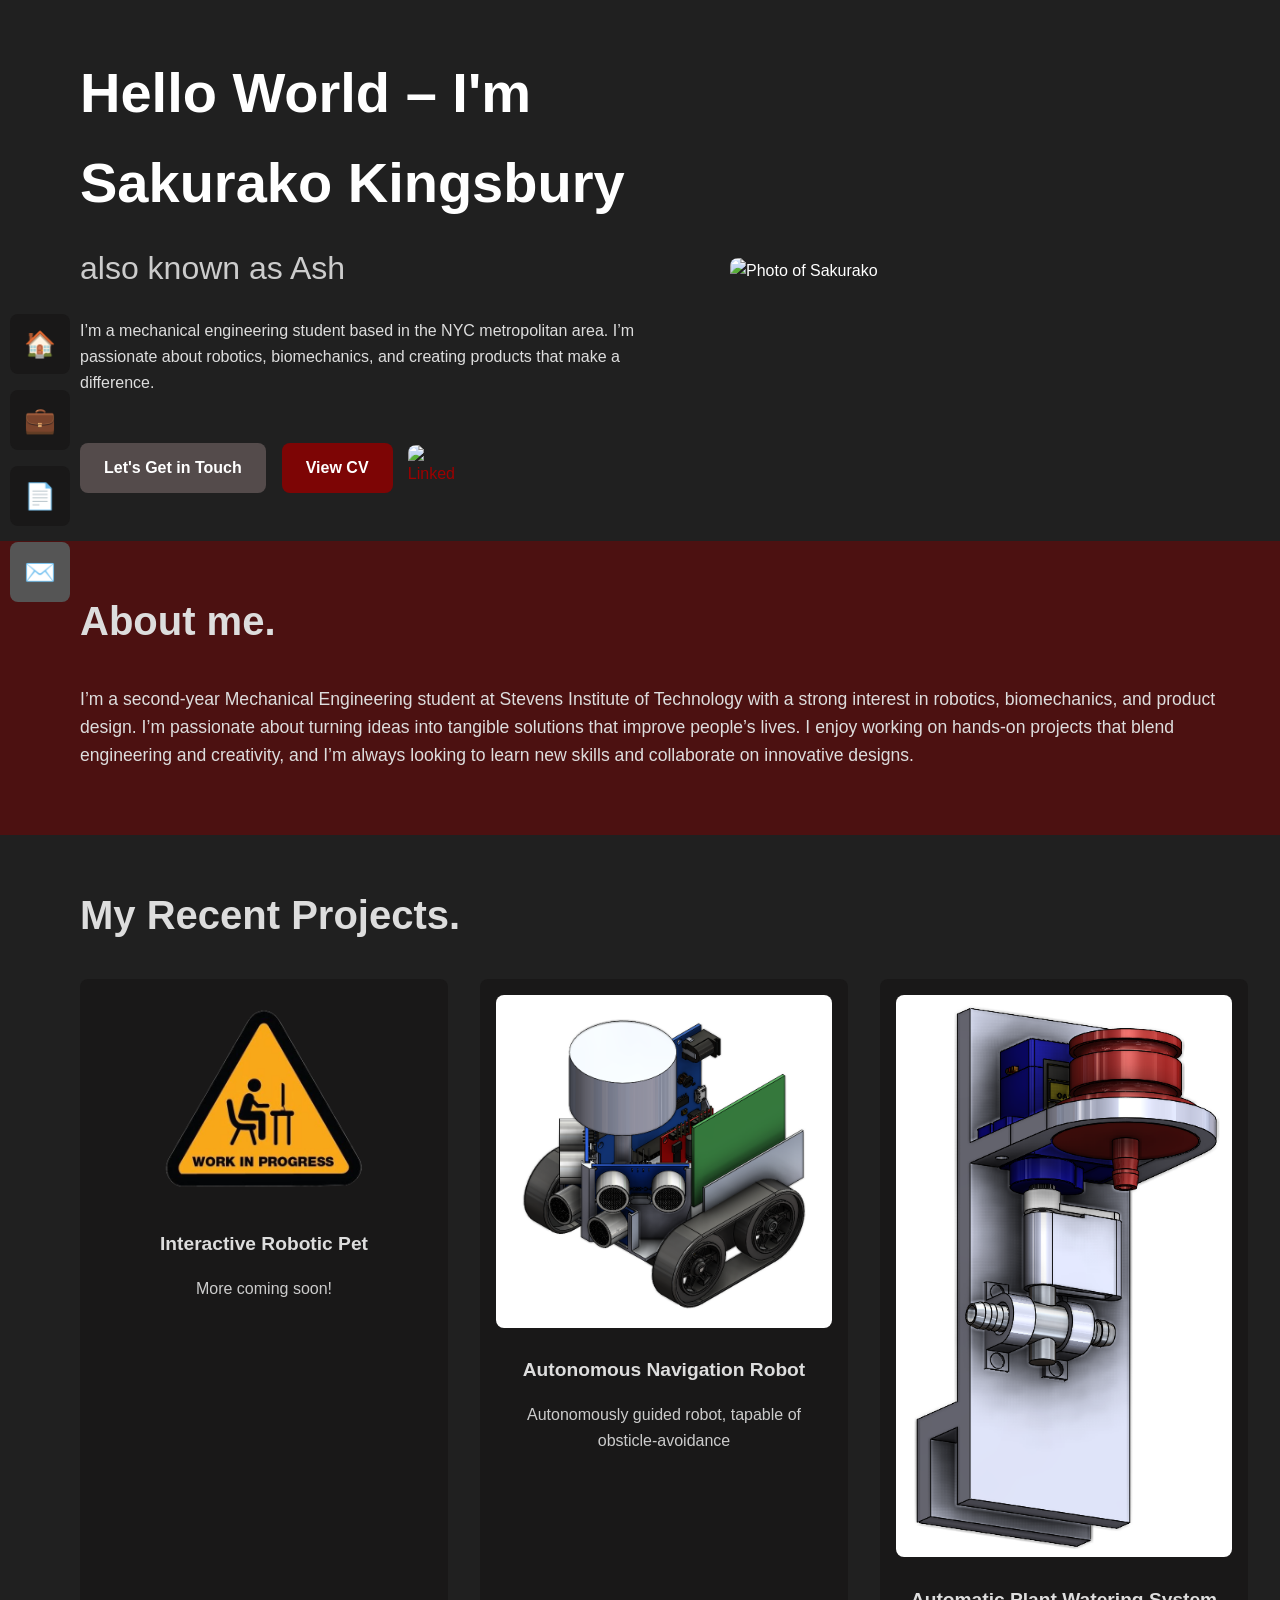
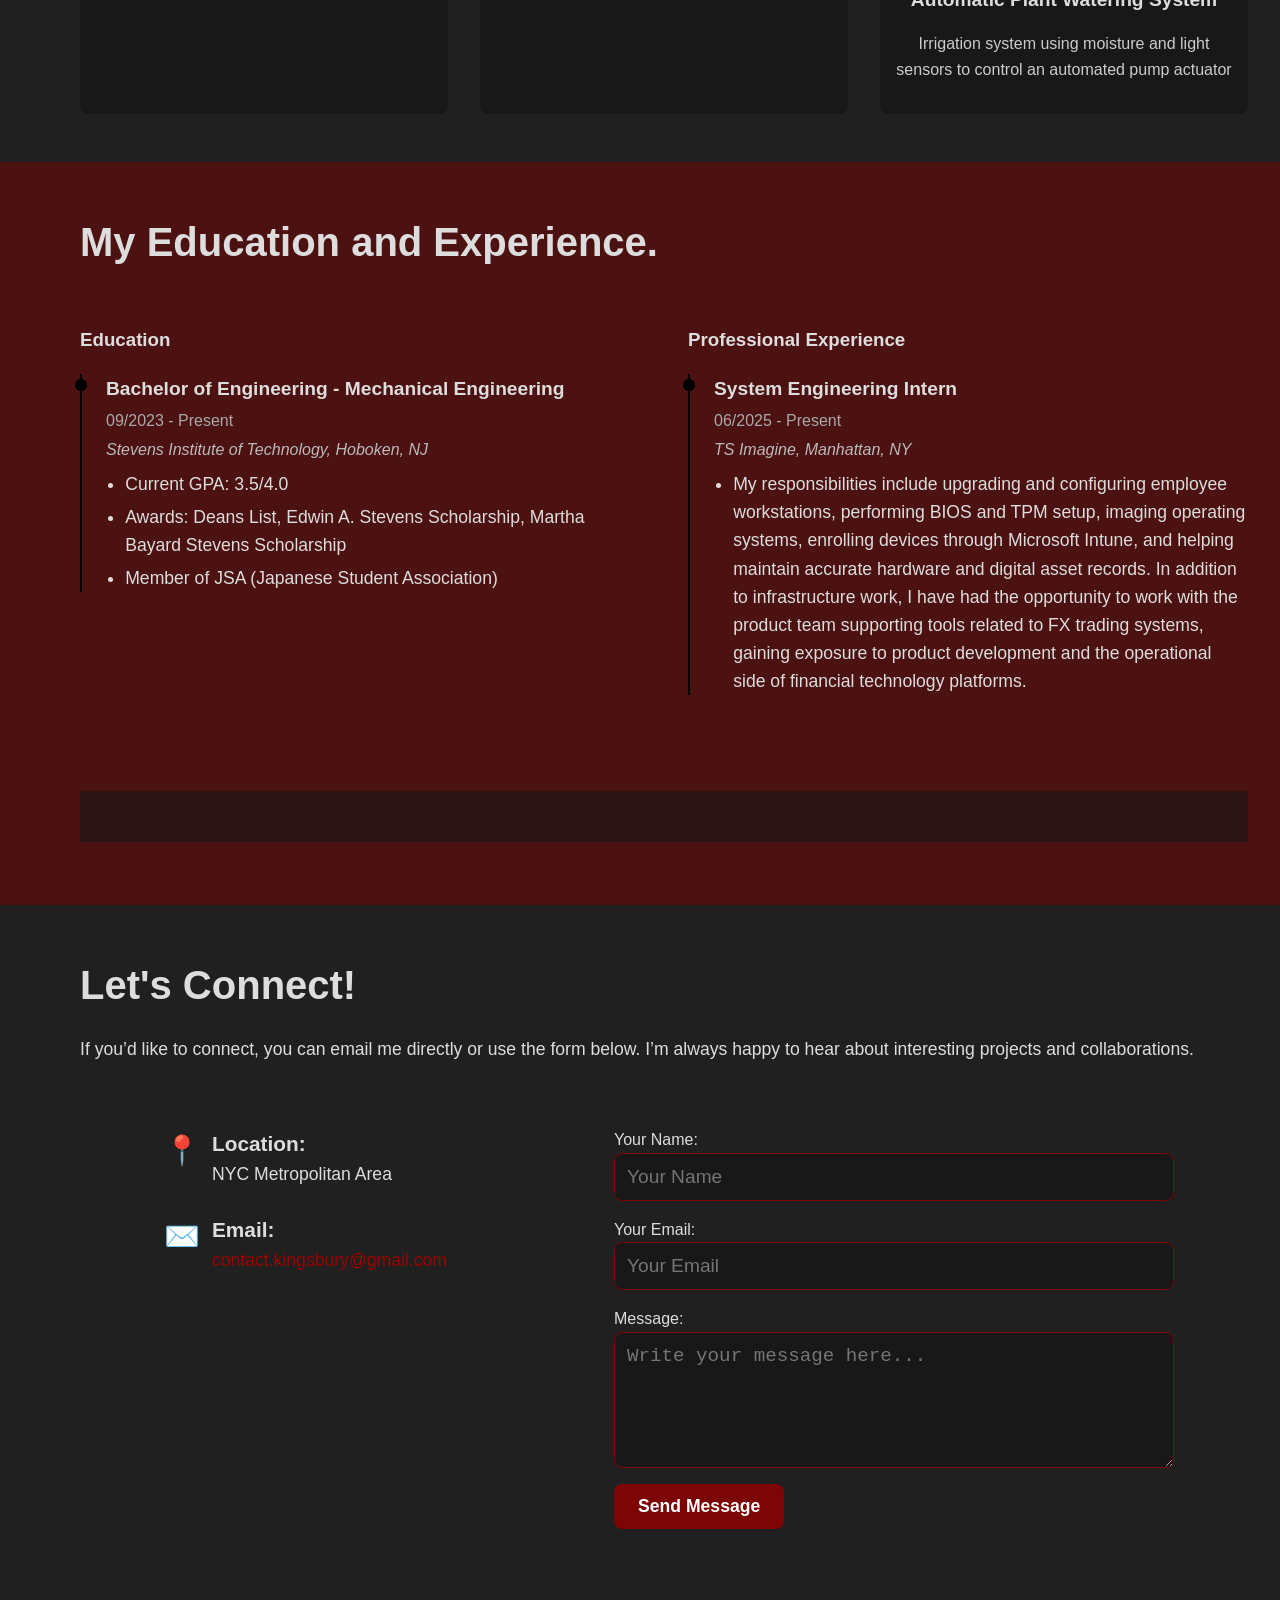
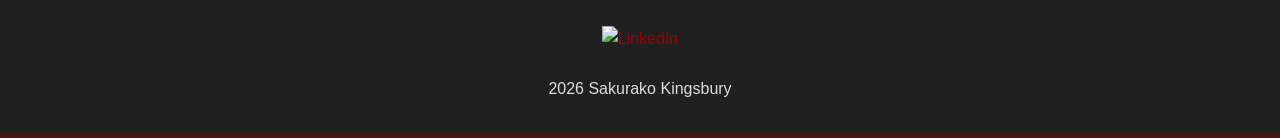
==== commit 29a3f53a: "Update index.html" ====
--- a/index.html
+++ b/index.html
@@ -7,7 +7,7 @@
   <meta name="description" content="Sakurako Kingsbury - Mechanical Engineering Student Portfolio. Projects, Resume, and Contact.">
   <link href="https://fonts.googleapis.com/css2?family=Lato:wght@400;700&display=swap" rel="stylesheet">
   <link rel="stylesheet" href="style.css" />
-  <link rel="icon" type="favicon" href="images/favicon.png">
+  <link rel="icon" type="image/png" href="images/favicon.png">
 </head>
 <body>
   
--- a/style.css
+++ b/style.css
@@ -77,6 +77,12 @@
 
 .resume-extra[hidden] {
   display: none;
+}
+
+.project-item {
+  display: block;
+  color: #ddd;
+  text-decoration: none;
 }
 
 /* Sidebar */
